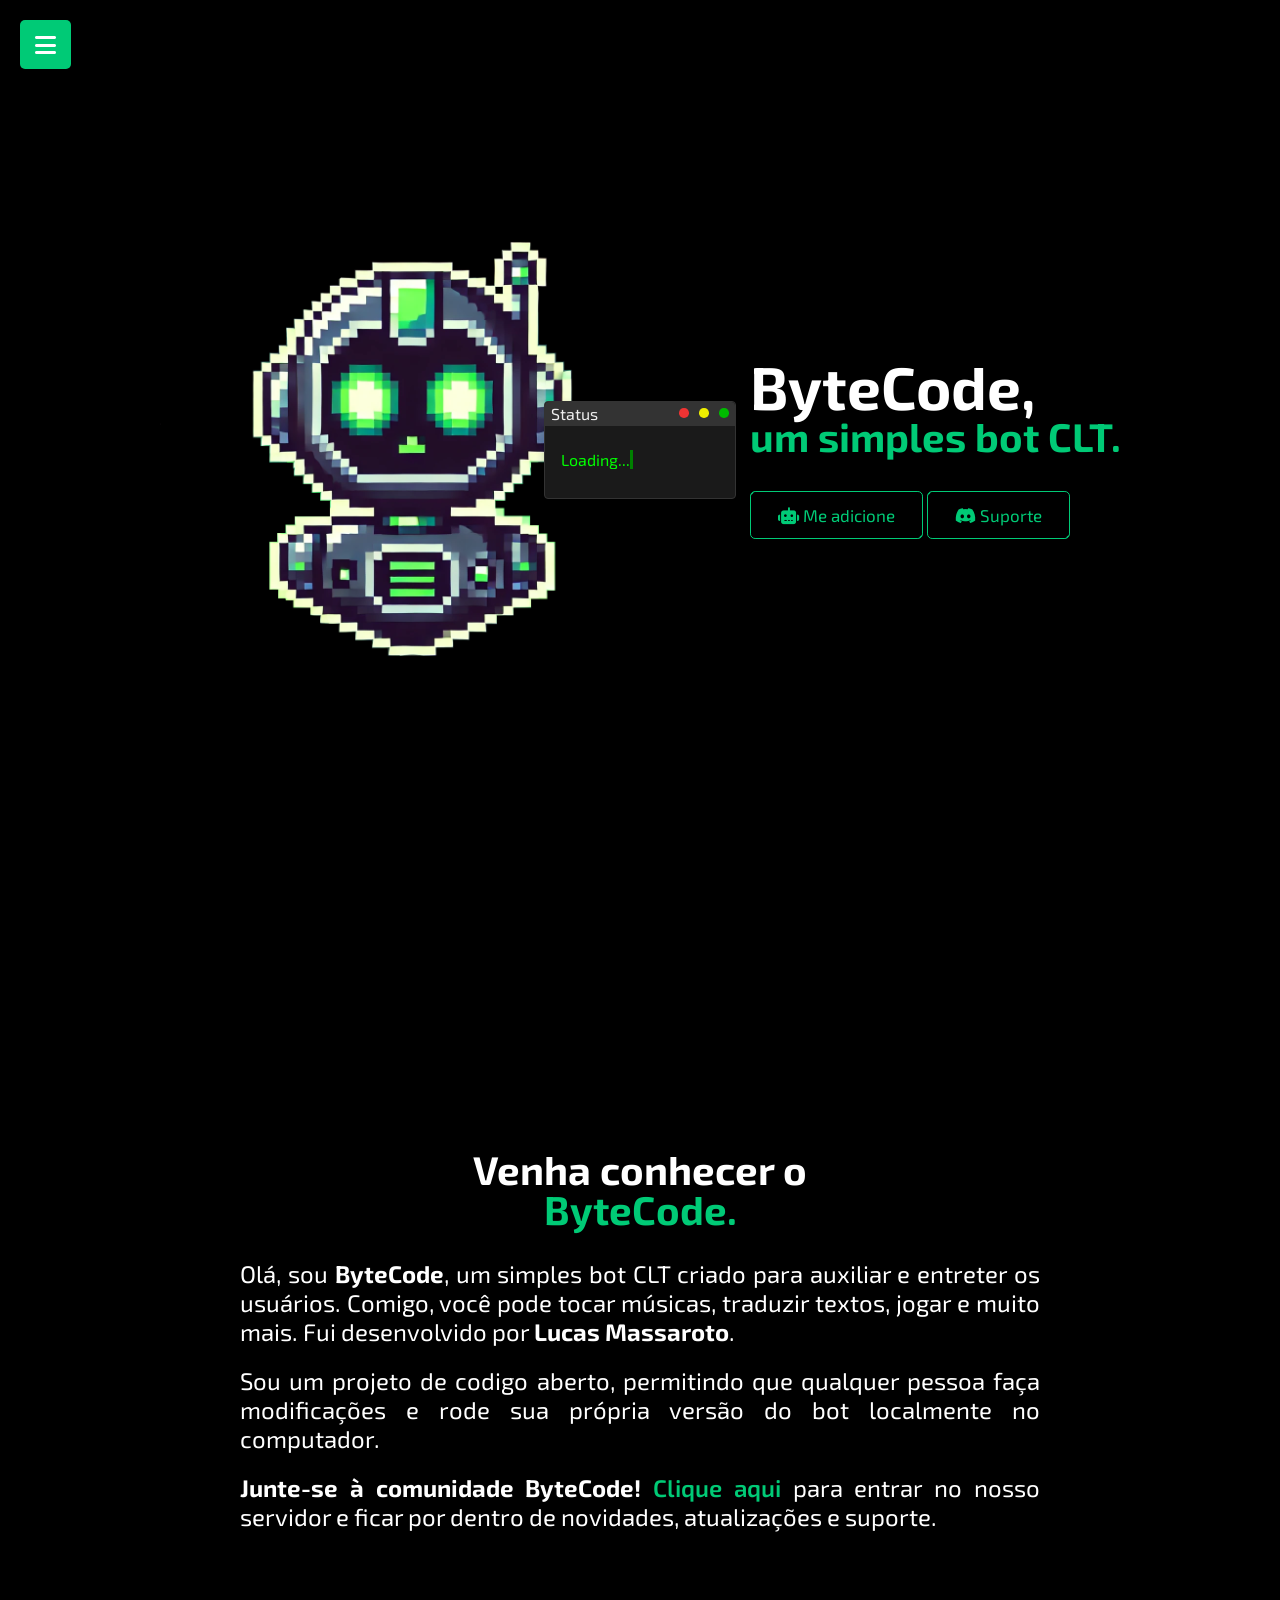
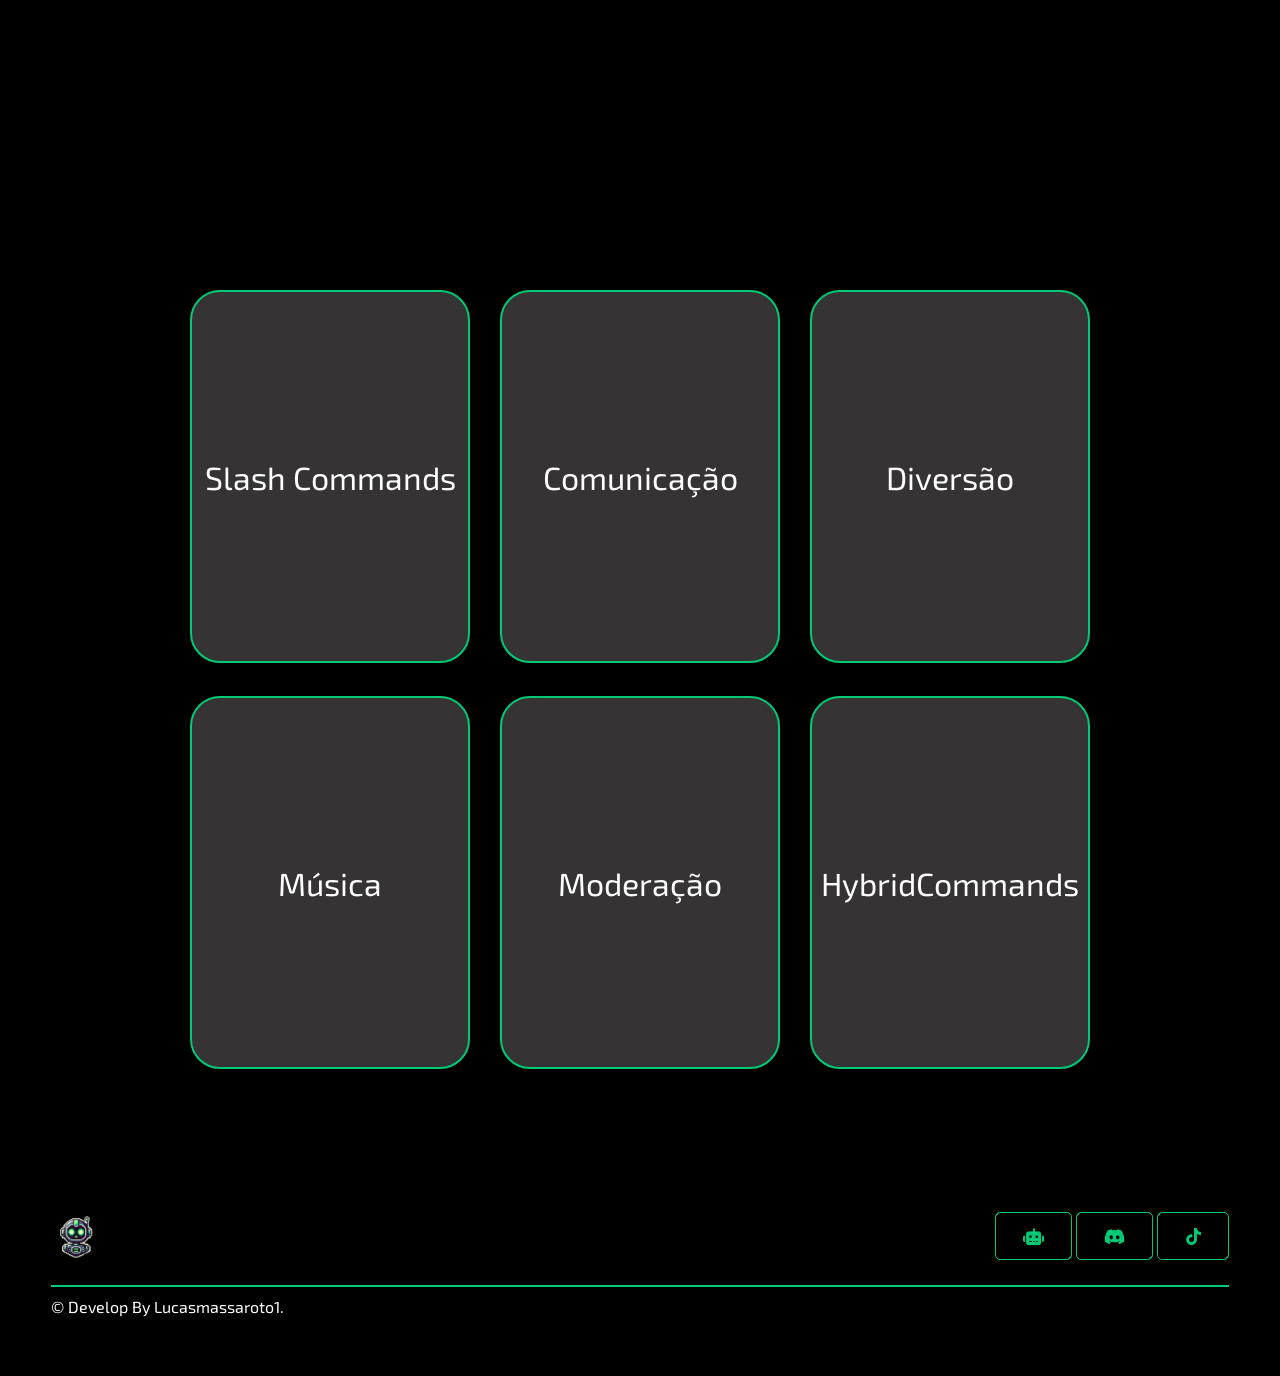
==== index.html @ 499eb9ac "fundo removido" ====
<!DOCTYPE html>
<html lang="pt-br">
<head>
    <meta charset="UTF-8">
    <meta name="viewport" content="width=device-width, initial-scale=1.0">
    <link rel="stylesheet" href="https://fonts.googleapis.com/css2?family=Exo+2:ital,wght@0,100..900;1,100..900&display=swap">
    <link rel="stylesheet" href="https://cdnjs.cloudflare.com/ajax/libs/font-awesome/6.7.2/css/all.min.css" integrity="sha512-Evv84Mr4kqVGRNSgIGL/F/aIDqQb7xQ2vcrdIwxfjThSH8CSR7PBEakCr51Ck+w+/U6swU2Im1vVX0SVk9ABhg==" crossorigin="anonymous" referrerpolicy="no-referrer"/>
    <link rel="stylesheet" href="src/style/style.css">
    <link rel="shortcut icon" href="src/image/Favicon/favicon.ico" type="image/x-icon">
    <title>ByteCode Discord Bot</title>
</head>
<body>
    <div class="terminal-loader" id="loader">
        <div class="terminal-header">
            <div class="terminal-title">Status</div>
            <div class="terminal-controls">
            <div class="control close"></div>
            <div class="control minimize"></div>
            <div class="control maximize"></div>
            </div>
        </div>
        <div class="text">Loading...</div>
    </div>
    <header>
        <button class="toggle">
            <i class="fa-solid fa-bars"></i>
        </button>
        <nav class="menu-lateral">
            <ul>
                <li><a href="#inicio"><i class="fa-solid fa-house"></i><span>Inicio</span></a></li>
                <li><a href="#sobre"><i class="fa-solid fa-circle-info"></i><span>Sobre</span></a></li>
                <li><a href="#comando"><i class="fa-solid fa-gears"></i><span>Comandos</span></a></li>
                <li><a href="https://discord.com/oauth2/authorize?client_id=1309200248987586560&scope=bot&permissions=1759218604441591&intents=65535" target="_blank" rel="noopener noreferrer"><i class="fa-solid fa-plus"></i><span>Invite</span></a></li>
                <li><a href="https://discord.gg/Bs9pMBnDX3" target="_blank" rel="noopener noreferrer"><i class="fa-brands fa-discord"></i><span>Suporte</span></a></li>
            </ul>
        </nav>
        <div class="background"></div>
    </header>
    <main class="conteudo">
        <section class="inicio fade" id="inicio">
            <div class="flex">
                <div class="img-inicio">
                    <img class="bytefoto" src="src/image/ByteCode.svg">
                </div>
                <div class="txt-inicio">
                    <h1>ByteCode, <span>um simples bot CLT.</span></h1>
                    <div class="btn-adiciona">
                        <a href="https://discord.com/oauth2/authorize?client_id=1309200248987586560&scope=bot&permissions=1759218604441591&intents=65535" target="_blank" rel="noopener noreferrer"><button type="button"><i class="fa-solid fa-robot"></i> Me adicione</button></a>
                        <a href="https://discord.gg/Bs9pMBnDX3" target="_blank" rel="noopener noreferrer"><button type="button"><i class="fa-brands fa-discord"></i> Suporte</button></a>
                    </div>
                </div>
            </div>
        </section>
        <section class="sobre fade" id="sobre">
            <div class="flex">
                <div class="txt-sobre">
                    <h2 class="titulo">Venha conhecer o <span>ByteCode.</span></h2>
                    <p>Olá, sou <strong>ByteCode</strong>, um simples bot CLT criado para auxiliar e entreter os usuários. Comigo, você pode tocar músicas, traduzir textos, jogar e muito mais. Fui desenvolvido por <strong>Lucas Massaroto</strong>.</p>
                    <p>Sou um projeto de codigo aberto, permitindo que qualquer pessoa faça modificações e rode sua própria versão do bot localmente no computador.</p>
                    <p><strong>Junte-se à comunidade ByteCode!</strong> <a href="https://discord.gg/Bs9pMBnDX3" target="_blank" rel="noopener noreferrer">Clique aqui</a> para entrar no nosso servidor e ficar por dentro de novidades, atualizações e suporte.</p>
                </div>
            </div>
        </section>
        <section class="comando fade" id="comando">
            <div class="card-container" onclick="virar(this)">
                <div class="card">
                    <div class="front">
                        <p>Slash Commands</p>
                    </div>
                    <div class="back">
                        <p><b>/ajuda</b></p>
                    </div>
                </div>
            </div>
            <div class="card-container" onclick="virar(this)">
                <div class="card">
                    <div class="front">
                        <p>Comunicação</p>
                    </div>
                    <div class="back">
                        <p><b>!translate</b></p>
                    </div>
                </div>
            </div>
            <div class="card-container" onclick="virar(this)">
                <div class="card">
                    <div class="front">
                        <p>Diversão</p>
                    </div>
                    <div class="back">
                        <p><b>!ppt</b></p>
                    </div>
                </div>
            </div>
            <div class="card-container" onclick="virar(this)">
                <div class="card">
                    <div class="front">
                        <p>Música</p>
                    </div>
                    <div class="back">
                        <p><b>!play</b></p>
                        <p><b>!pause</b></p>
                        <p><b>!skip</b></p>
                        <p><b>!volume</b></p>
                        <p><b>!leave</b></p>
                    </div>
                </div>
            </div>
            <div class="card-container" onclick="virar(this)">
                <div class="card">
                    <div class="front">
                        <p>Moderação</p>
                    </div>
                    <div class="back">
                        <p><b>!clear</b></p>
                        <p><b>!setwelcome</b></p>
                    </div>
                </div>
            </div>
            <div class="card-container" onclick="virar(this)">
                <div class="card">
                    <div class="front">
                        <p>HybridCommands</p>
                    </div>
                    <div class="back">
                        <p><b>/setprefix ou !setprefix</b></p>
                    </div>
                </div>
            </div>
        </section>
    </main>
    <footer>
        <div class="line-footer">
            <div class="flex">
            <div class="logo-footer">
                <img src="src/image/ByteCode.svg" style="width: 50px;" alt="ByteCodeLogo">
            </div>
            <div class="btn-adiciona">
                <a href="https://discord.com/oauth2/authorize?client_id=1309200248987586560&scope=bot&permissions=1759218604441591&intents=65535" target="_blank" rel="noopener noreferrer"><button type="button"><i class="fa-solid fa-robot"></i></button></a>
                <a href="https://discord.gg/Bs9pMBnDX3" target="_blank" rel="noopener noreferrer"><button type="button"><i class="fa-brands fa-discord"></i></button></a>
                <a href="https://www.tiktok.com/@lucasmassaroto1" target="_blank" rel="noopener noreferrer"><button><i class="fa-brands fa-tiktok"></i></button></a>
                <!-- <a href="https://www.instagram.com/lucasmassaroto17/" target="_blank" rel="noopener noreferrer"><button><i class="fa-brands fa-instagram"></i></button></a>
                <a href="https://github.com/Lucasmassaroto1" target="_blank" rel="noopener noreferrer"><button><i class="fa-brands fa-github"></i></button></a> -->
            </div>
            </div>
        </div>
        <div class="line-footer">
            <div class="line-footer borda">
            <p>&copy; Develop By <a href="https://github.com/Lucasmassaroto1" target="_blank" rel="noopener noreferrer">Lucasmassaroto1.</a></p>
        </div>
    </footer>
    <script src="src/script/script.js"></script>
</body>
</html>
---- src/style/style.css ----
/* GERAL */
:root{
  --color-primary: #00CA76;
  --color-secundary: #01916D;
  --color-txt: #FFFFFF;
  --color-menu: #353333;
  --color-hoverbtn: #000000;
}
*{
  margin: 0;
  padding: 0;
  box-sizing: border-box;
  font-family: "Exo 2", sans-serif;
}
body{
  background: var(--color-hoverbtn);
}
body::-webkit-scrollbar{
  width: 8px;
}
body::-webkit-scrollbar-track{
  background: rgba(161, 161, 161, 0.3);
  border-radius: 10px;
}
body::-webkit-scrollbar-thumb{
  background: var(--color-secundary);
  border-radius: 10px;
}
section{
  height: 100vh;
  display: flex;
  justify-content: center;
  align-items: center;
}
.flex{
  display: flex;
}
h2.titulo{
  color: var(--color-txt);
  font-size: 38px;
  text-align: center;
}
h2.titulo span{
  color: var(--color-primary);
}
/* HEADER */
.menu-lateral{
  position: fixed;
  left: -300px;
  top: 0;
  width: 300px;
  height: 100%;
  background-color: var(--color-menu);
  border-radius: 0px 20px 20px 0px;
  z-index: 3;
  transition: left 0.5s cubic-bezier(0.68, -0.55, 0.27, 1.55);
}
.menu-lateral ul{
  list-style: none;
  padding: 0;
  margin-top: 60px;
}
.menu-lateral ul li{
  padding: 15px 30px;
}
.menu-lateral ul li a{
  color:var(--color-txt);
  text-decoration: none;
  font-size: 18px;
  display: flex;
  align-items: center;
  gap: 10px;
  transition: transform 0.3s ease;
}
.menu-lateral ul li a span{
  text-decoration: none;
}
.menu-lateral ul li a i{
  font-size: 24px;
}
.toggle{
  background-color:var(--color-primary);
  color:var(--color-txt);
  position: fixed;
  left: 20px;
  top: 20px;
  z-index: 3;
  border-radius: 5px;
  font-size: 24px;
  border: none;
  padding: 10px 15px;
  cursor: pointer;
  transition: left 0.5s ease;
}
.conteudo{
  width: 100%;
  transition: margin-left 0.5s ease;
}
.background{
  position: fixed;
  top: 0;
  left: 0;
  width: 100%;
  height: 100%;
  background-color: rgba(0, 0, 0, 0.5);
  opacity: 0;
  visibility: hidden;
  z-index: 2;
  transition: opacity 0.5s ease, visibility 0.5s ease;
}
.menu-lateral ul li a:hover{
  transition: text-decoration 0.3s ease;
}
.menu-lateral ul li a:hover span{
  text-decoration: underline;
}
.menu-lateral ul li:hover{
  background: var(--color-secundary);
}
.menu-lateral ul li:hover a{
  transform: translateX(5px);
}
.menu-lateral ul li a i:hover{
  transform: translateX(5px) rotate(5deg);
}
.toggle:hover{
  background-color: var(--color-secundary);
}
.menu-lateral.ativo{
  left: 0;
}
.toggle.ativo{
  left: 320px;
}
.conteudo.ativo{
  margin-left: 0;
}
.background.ativo{
  opacity: 1;
  visibility: visible;
  backdrop-filter: blur(5px);
}
/* SECTION INICIO */
section.inicio .flex{
  align-items: center;
  justify-content: center;
  gap: 90px;
}
.inicio h1{
  color: var(--color-txt);
  font-size: 60px;
  line-height: 50px;
  margin-bottom: 30px;
}
.inicio .txt-inicio h1 span{
  color: var(--color-primary);
  font-size: 40px;
  display: block;
}
.inicio .img-inicio img{
  width: 500px;
  position: relative;
  animation: flutuar 2s ease-in-out infinite alternate;
}
@keyframes flutuar{
  0%{
    top: 0;
  }
  100%{
    top: 30px;
  }
}
.btn-adiciona button{
  color: var(--color-primary);
  padding: 0.8rem 1.7rem;
  background-color: transparent;
  border-radius: .3em;
  position: relative;
  overflow: hidden;
  cursor: pointer;
  transition: .5s;
  font-weight: 400;
  font-size: 17px;
  border: 1px solid;
  z-index: 1;
}
.btn-adiciona button::before, .btn-adiciona button::after{
  content: '';
  display: block;
  width: 50px;
  height: 50px;
  transform: translate(-50%, -50%);
  position: absolute;
  border-radius: 50%;
  z-index: -1;
  background-color: var(--color-primary);
  transition: 1s ease;
}
.btn-adiciona button::before{
  top: -1rem;
  left: -1rem;
}
.btn-adiciona button::after{
  left: calc(100% + 1rem);
  top: calc(100% + 1rem);
}
.btn-adiciona button:hover::before, .btn-adiciona button:hover::after{
  width: 410px;
  height: 410px;
}
.btn-adiciona button:hover{
  color: var(--color-hoverbtn);
}
.btn-adiciona button:active{
  filter: brightness(.8);
}
/* SECTION SOBRE */
section.sobre{
  padding: 80px 4%;
}
section.sobre .flex{
  justify-content: center;
  gap: 60px;
}
.sobre .txt-sobre{
  color: var(--color-txt);
  max-width: 800px;
}
.sobre .txt-sobre h2{
  font-size: 40px;
  line-height: 40px;
  margin-bottom: 30px;
}
.sobre .txt-sobre h2 span{
  color: var(--color-primary);
  display: block;
}
.sobre .txt-sobre p{
  font-size: 24px;
  margin: 20px 0;
  text-align: justify;
}
.sobre .txt-sobre p a{
  color: var(--color-primary);
  font-weight: 600;
  text-decoration: none;
}
.sobre .txt-sobre p a:hover{
  text-decoration: underline;
}

/* SECTION COMANDOS */
section.comando{
  padding: 80px 4%;
}
.comando{
  display: grid;
  grid-template-columns: repeat(3, auto);
  gap: 10px;
  place-items: center;
  height: auto;
}
.card-contianer{
  perspective: 1000px;
}
.card{
  background-color: var(--color-menu);
  border-radius: 30px;
  border: 2px solid var(--color-primary);
  width: 280px;
  height: 373px;
  position: relative;
  transform-style: preserve-3d;
  transition: transform 0.5s;
  cursor: pointer;
  display: inline-block;
  margin: 10px;
}
.card:hover{
  transition: 0.5s;
  box-shadow: 0px 0px 35px var(--color-primary);
}
.card.virado{
  transform: rotateY(180deg);
}
.front, .back{
  width: 100%;
  height: 100%;
  position: absolute;
  backface-visibility: hidden;
  display: flex;
  flex-direction: column;
  justify-content: center;
  align-items: center;
  font-size: 32px;
  gap: 10px;
  color: var(--color-txt);
}
.back{
  transform: rotateY(180deg);
}
.back p{
  text-align: center;
}
/* FOOTER */
footer{
  padding: 40px 4%;
}
footer .flex{
  justify-content: space-between;
}
footer .line-footer{
  padding: 10px 0;
}
.borda{
  border-top: 2px solid var(--color-primary);
}
footer .line-footer p{
  color: var(--color-txt);
}
footer .line-footer p a{
  color: var(--color-txt);
  text-decoration: none;
}
/* RESPONSIVEL */
@media screen and (max-width: 768px){
  .flex{
    flex-direction: column;
  }
  .conteudo{
    margin-left: 0 !important;
  }
  .menu-lateral{
    width: 220px;
  }
  .toggle.ativo{
    left: 240px;
  }
  section.inicio{
    padding: 80px 4%;
  }
  section.inicio .flex{
    gap: 40px;
  }
  .txt-inicio h1{
    font-size: 40px;
  }
  section.inicio .img-inicio img{
    width: 100%;
  }
  section.sobre{
    padding: 80px 4%;
  }
  .sobre .txt-sobre p{
    font-size: 22px;
    margin: 20px 0;
    text-align: justify;
  }
  section.comando{
    grid-template-columns: 1fr;
  }
}
@media screen and (max-width: 991px){
  .flex{
    flex-direction: column;
  }
  .conteudo{
    margin-left: 0 !important;
  }
  section.inicio .flex{
    gap: 40px;
  }
  .txt-inicio h1{
    font-size: 40px;
  }
  .img-inicio img{
    width: 100%;
  }
  section.sobre{
    padding: 80px 4%;
  }
  .comando{
    grid-template-columns: repeat(2, auto);
  }
}
/* ANIMAÇÕES */
.fade{
  opacity: 0;
  transition: opacity 1s ease-in-out;
}
.fade.visible{
  opacity: 1;
}
.terminal-loader{
  border: 0.1em solid #333;
  background-color: #1a1a1a;
  user-select: none;
  color: #0f0;
  font-family: "Courier New", Courier, monospace;
  font-size: 1em;
  padding: 1.5em 1em;
  width: 12em;
  box-shadow: 0 4px 8px rgba(0, 0, 0, 0.2);
  border-radius: 4px;
  position: fixed;
  top: 50%;
  left: 50%;
  transform: translate(-50%, -50%);
  overflow: hidden;
  box-sizing: border-box;
  z-index: 7;
  display: block;
}
.terminal-header{
  position: absolute;
  top: 0;
  left: 0;
  right: 0;
  height: 1.5em;
  background-color: #333;
  border-top-left-radius: 4px;
  border-top-right-radius: 4px;
  padding: 0 0.4em;
  box-sizing: border-box;
}
.terminal-controls{
  float: right;
}
.control{
  display: inline-block;
  width: 0.6em;
  height: 0.6em;
  margin-left: 0.4em;
  border-radius: 50%;
  background-color: #777;
}
.control.close{
  background-color: #e33;
}
.control.minimize{
  background-color: #ee0;
}
.control.maximize{
  background-color: #0b0;
}
.terminal-title{
  float: left;
  line-height: 1.5em;
  color: #eee;
}
.text{
  display: inline-block;
  white-space: nowrap;
  overflow: hidden;
  border-right: 0.2em solid green;
  animation:
  typeAndDelete 4s steps(15) infinite,
  blinkCursor 0.5s step-end infinite alternate;
  margin-top: 1.5em;
}
@keyframes blinkCursor{
  50%{
    border-right-color: transparent;
  }
}
@keyframes typeAndDelete{
  0%,
  10%{
    width: 0;
  }
  45%,
  55%{
    width: 4.5em;
  }
  90%,
  100%{
    width: 0;
  }
}
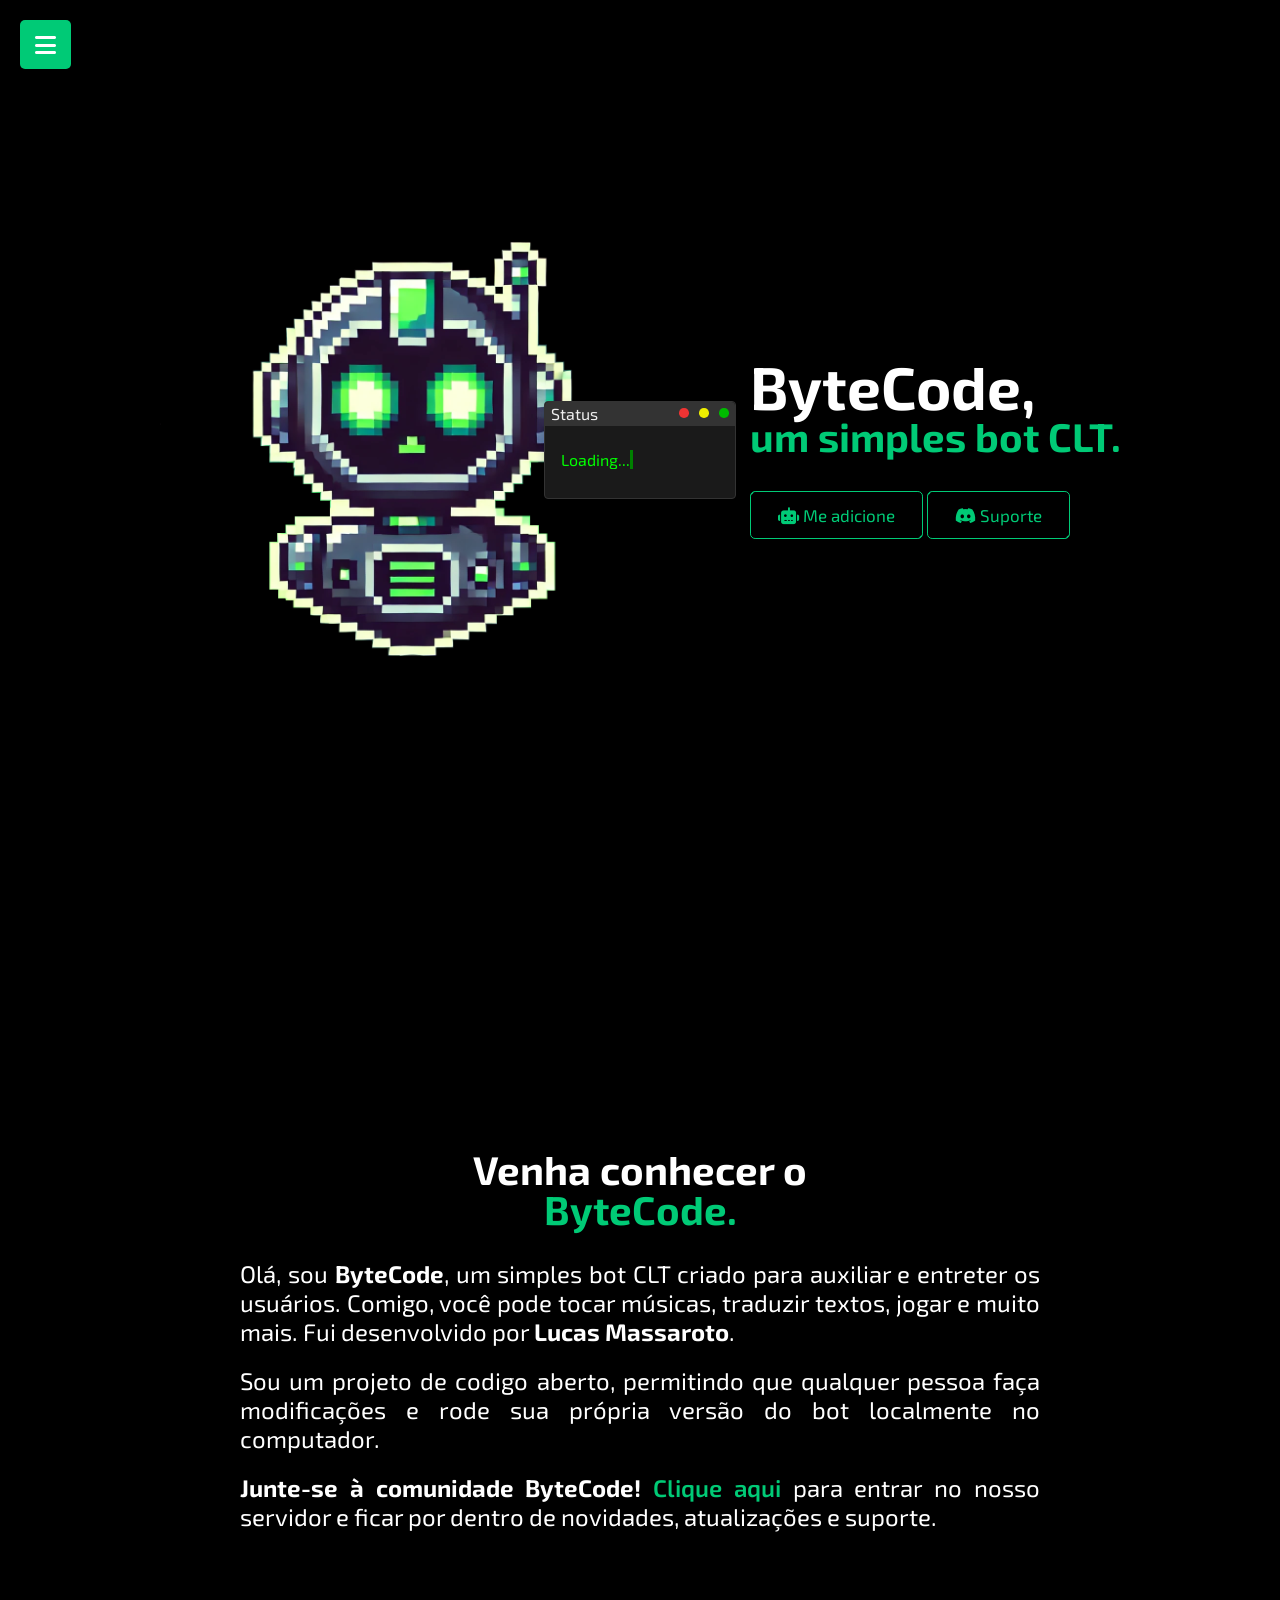
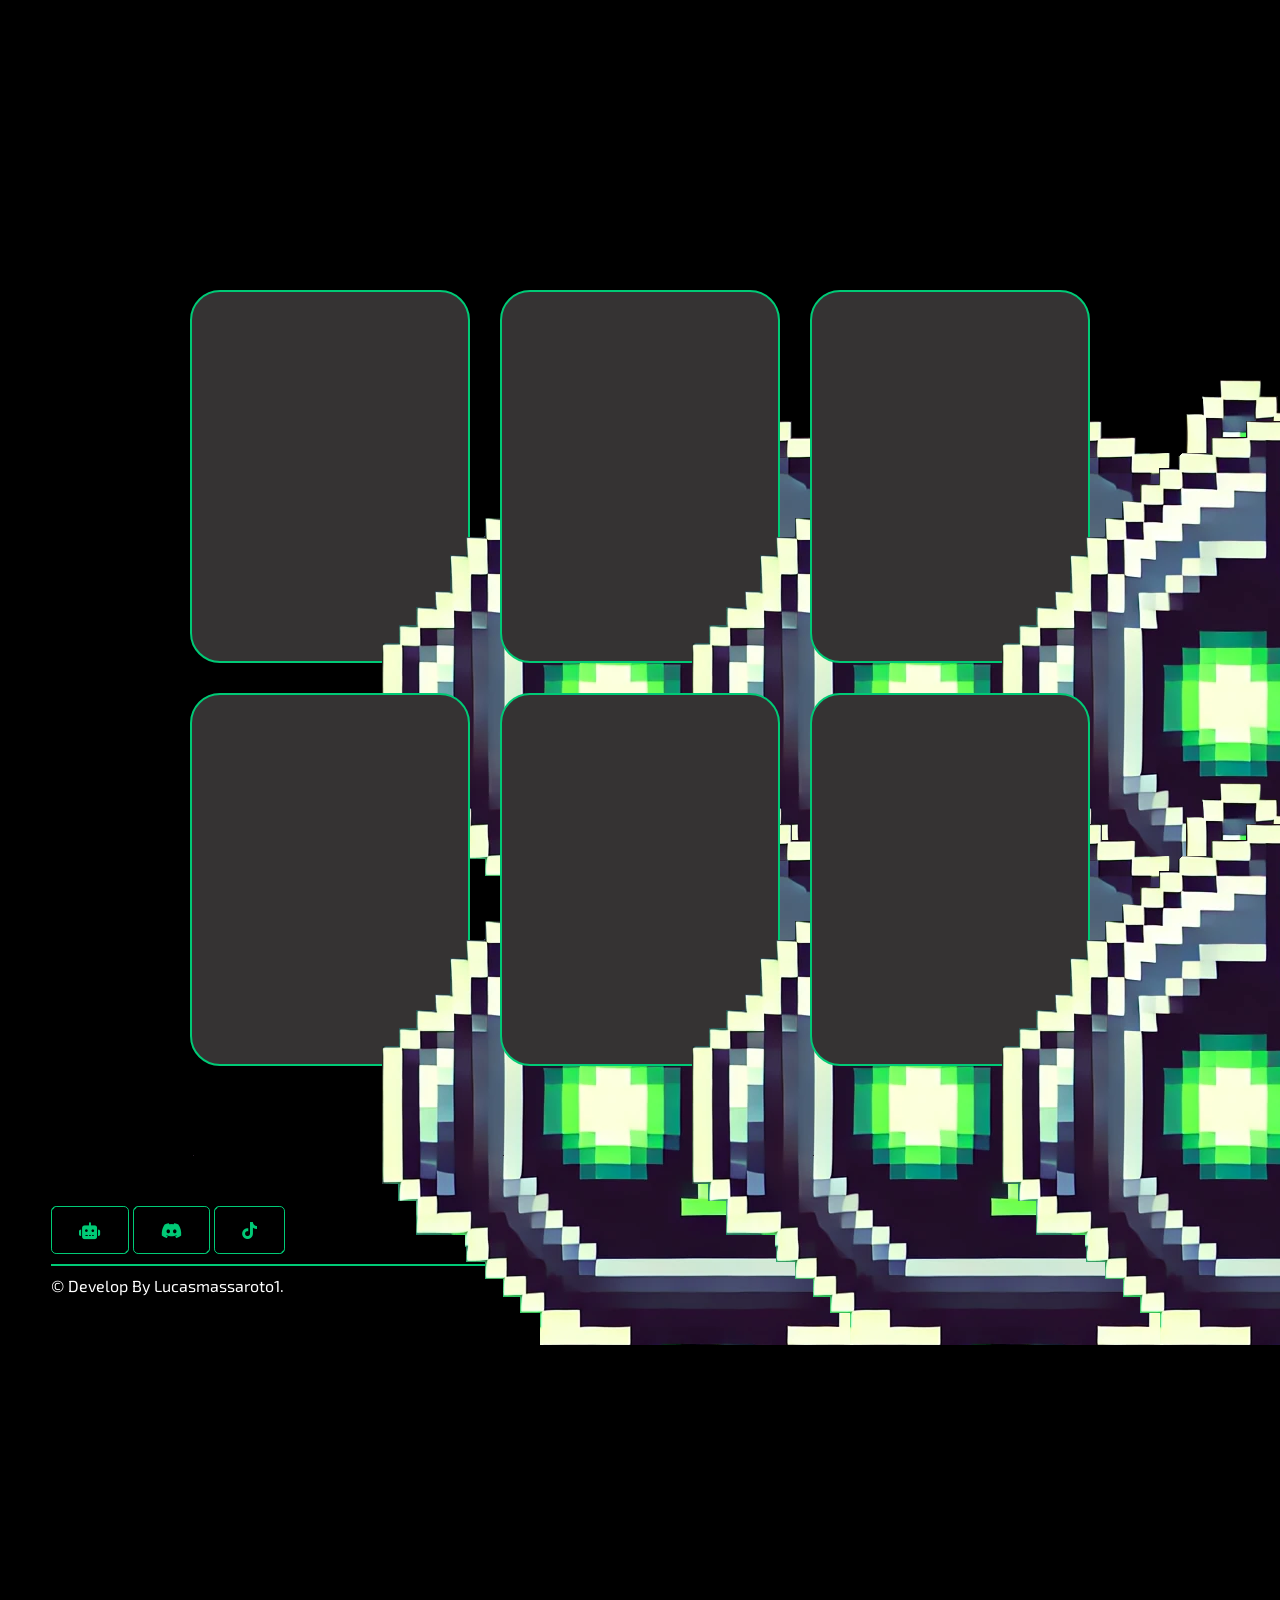
==== commit d04937eb: "mudando tudo" ====
--- a/index.html
+++ b/index.html
@@ -3,6 +3,8 @@
 <head>
     <meta charset="UTF-8">
     <meta name="viewport" content="width=device-width, initial-scale=1.0">
+    <meta name="description" content="ByteCode, Um simples Bot CLT, criado para ajudar e entreter os usuários">
+    <meta name="author" content="Lucas Massaroto">
     <link rel="stylesheet" href="https://fonts.googleapis.com/css2?family=Exo+2:ital,wght@0,100..900;1,100..900&display=swap">
     <link rel="stylesheet" href="https://cdnjs.cloudflare.com/ajax/libs/font-awesome/6.7.2/css/all.min.css" integrity="sha512-Evv84Mr4kqVGRNSgIGL/F/aIDqQb7xQ2vcrdIwxfjThSH8CSR7PBEakCr51Ck+w+/U6swU2Im1vVX0SVk9ABhg==" crossorigin="anonymous" referrerpolicy="no-referrer"/>
     <link rel="stylesheet" href="src/style/style.css">
@@ -21,7 +23,7 @@
         </div>
         <div class="text">Loading...</div>
     </div>
-    <header>
+    <header class="fade">
         <button class="toggle">
             <i class="fa-solid fa-bars"></i>
         </button>
@@ -40,13 +42,13 @@
         <section class="inicio fade" id="inicio">
             <div class="flex">
                 <div class="img-inicio">
-                    <img class="bytefoto" src="src/image/ByteCode.svg">
+                <img class="bytefoto" src="src/image/ByteCode.svg" alt="ByteCodeLogo">
                 </div>
                 <div class="txt-inicio">
                     <h1>ByteCode, <span>um simples bot CLT.</span></h1>
                     <div class="btn-adiciona">
-                        <a href="https://discord.com/oauth2/authorize?client_id=1309200248987586560&scope=bot&permissions=1759218604441591&intents=65535" target="_blank" rel="noopener noreferrer"><button type="button"><i class="fa-solid fa-robot"></i> Me adicione</button></a>
-                        <a href="https://discord.gg/Bs9pMBnDX3" target="_blank" rel="noopener noreferrer"><button type="button"><i class="fa-brands fa-discord"></i> Suporte</button></a>
+                        <button onclick="window.open('https://discord.com/oauth2/authorize?client_id=1309200248987586560&scope=bot&permissions=1759218604441591&intents=65535', '_blank')" type="button"><i class="fa-solid fa-robot"></i> Me adicione</button>
+                        <button onclick="window.open('https://discord.gg/Bs9pMBnDX3', '_blank')" type="button"><i class="fa-brands fa-discord"></i> Suporte</button>
                     </div>
                 </div>
             </div>
@@ -62,93 +64,84 @@
             </div>
         </section>
         <section class="comando fade" id="comando">
-            <div class="card-container" onclick="virar(this)">
-                <div class="card">
-                    <div class="front">
-                        <p>Slash Commands</p>
-                    </div>
-                    <div class="back">
-                        <p><b>/ajuda</b></p>
-                    </div>
+            <article class="card">
+                <div class="card-image">
+                    <img src="src/image/ByteCode.svg" alt="ByteCodeLogo" />
                 </div>
-            </div>
-            <div class="card-container" onclick="virar(this)">
-                <div class="card">
-                    <div class="front">
-                        <p>Comunicação</p>
-                    </div>
-                    <div class="back">
-                        <p><b>!translate</b></p>
-                    </div>
+                <div class="category">Slash Commands</div>
+                <div class="heading">
+                    <p>/ajuda</p>
+                    <p>/falar</p>
+                    <p>/sobre</p>
+                    <p>/prefix</p>
                 </div>
-            </div>
-            <div class="card-container" onclick="virar(this)">
-                <div class="card">
-                    <div class="front">
-                        <p>Diversão</p>
-                    </div>
-                    <div class="back">
-                        <p><b>!ppt</b></p>
-                    </div>
+                <div class="author">By <span class="name">Lucas Massaroto.</span></div>
+            </article>
+            <article class="card">
+                <div class="card-image">
+                    <img src="src/image/ByteCode.svg" alt="ByteCodeLogo" />
                 </div>
-            </div>
-            <div class="card-container" onclick="virar(this)">
-                <div class="card">
-                    <div class="front">
-                        <p>Música</p>
-                    </div>
-                    <div class="back">
-                        <p><b>!play</b></p>
-                        <p><b>!pause</b></p>
-                        <p><b>!skip</b></p>
-                        <p><b>!volume</b></p>
-                        <p><b>!leave</b></p>
-                    </div>
+                <div class="category">Comunicação</div>
+                <div class="heading"><p>!translate</p></div>
+                <div class="author">By <span class="name">Lucas Massaroto.</span></div>
+            </article>
+            <article class="card">
+                <div class="card-image">
+                    <img src="src/image/ByteCode.svg" alt="ByteCodeLogo" />
                 </div>
-            </div>
-            <div class="card-container" onclick="virar(this)">
-                <div class="card">
-                    <div class="front">
-                        <p>Moderação</p>
-                    </div>
-                    <div class="back">
-                        <p><b>!clear</b></p>
-                        <p><b>!setwelcome</b></p>
-                    </div>
+                <div class="category">Diversão</div>
+                <div class="heading"><p>!ppt</p></div>
+                <div class="author">By <span class="name">Lucas Massaroto.</span></div>
+            </article> 
+            <article class="card">
+                <div class="card-image">
+                    <img src="src/image/ByteCode.svg" alt="ByteCodeLogo" />
                 </div>
-            </div>
-            <div class="card-container" onclick="virar(this)">
-                <div class="card">
-                    <div class="front">
-                        <p>HybridCommands</p>
-                    </div>
-                    <div class="back">
-                        <p><b>/setprefix ou !setprefix</b></p>
-                    </div>
+                <div class="category">Música</div>
+                <div class="heading">
+                    <p>!play</p>
+                    <p>!pause</p>
+                    <p>!skip</p>
+                    <p>!volume</p>
+                    <p>!leave</p>
                 </div>
-            </div>
+                <div class="author">By <span class="name">Lucas Massaroto.</span></div>
+            </article>
+            <article class="card">
+                <div class="card-image">
+                    <img src="src/image/ByteCode.svg" alt="ByteCodeLogo" />
+                </div>
+                <div class="category">Moderação</div>
+                <div class="heading">
+                    <p>!clear</p>
+                    <p>!setwelcome</p>
+                </div>
+                <div class="author">By <span class="name">Lucas Massaroto.</span></div>
+            </article>
+            <article class="card">
+                <div class="card-image">
+                    <img src="src/image/ByteCode.svg" alt="ByteCodeLogo" />
+                </div>
+                <div class="category">HybridCommands</div>
+                <div class="heading">
+                    <p>/setprefix ou !setprefix</p>
+                </div>
+                <div class="author">By <span class="name">Lucas Massaroto.</span></div>
+            </article>
         </section>
     </main>
     <footer>
         <div class="line-footer">
-            <div class="flex">
-            <div class="logo-footer">
-                <img src="src/image/ByteCode.svg" style="width: 50px;" alt="ByteCodeLogo">
-            </div>
             <div class="btn-adiciona">
-                <a href="https://discord.com/oauth2/authorize?client_id=1309200248987586560&scope=bot&permissions=1759218604441591&intents=65535" target="_blank" rel="noopener noreferrer"><button type="button"><i class="fa-solid fa-robot"></i></button></a>
-                <a href="https://discord.gg/Bs9pMBnDX3" target="_blank" rel="noopener noreferrer"><button type="button"><i class="fa-brands fa-discord"></i></button></a>
-                <a href="https://www.tiktok.com/@lucasmassaroto1" target="_blank" rel="noopener noreferrer"><button><i class="fa-brands fa-tiktok"></i></button></a>
-                <!-- <a href="https://www.instagram.com/lucasmassaroto17/" target="_blank" rel="noopener noreferrer"><button><i class="fa-brands fa-instagram"></i></button></a>
-                <a href="https://github.com/Lucasmassaroto1" target="_blank" rel="noopener noreferrer"><button><i class="fa-brands fa-github"></i></button></a> -->
-            </div>
+                <button onclick="window.open('https://discord.com/oauth2/authorize?client_id=1309200248987586560&scope=bot&permissions=1759218604441591&intents=65535', '_blank')" type="button"><i class="fa-solid fa-robot"></i></button>
+                <button onclick="window.open('https://discord.gg/Bs9pMBnDX3', '_blank')" type="button"><i class="fa-brands fa-discord"></i></button>
+                <button onclick="window.open('https://www.tiktok.com/@lucasmassaroto1', '_blank')" type="button"><i class="fa-brands fa-tiktok"></i></button>
             </div>
         </div>
-        <div class="line-footer">
-            <div class="line-footer borda">
+        <div class="line-footer borda">
             <p>&copy; Develop By <a href="https://github.com/Lucasmassaroto1" target="_blank" rel="noopener noreferrer">Lucasmassaroto1.</a></p>
         </div>
     </footer>
     <script src="src/script/script.js"></script>
 </body>
-</html>+</html>
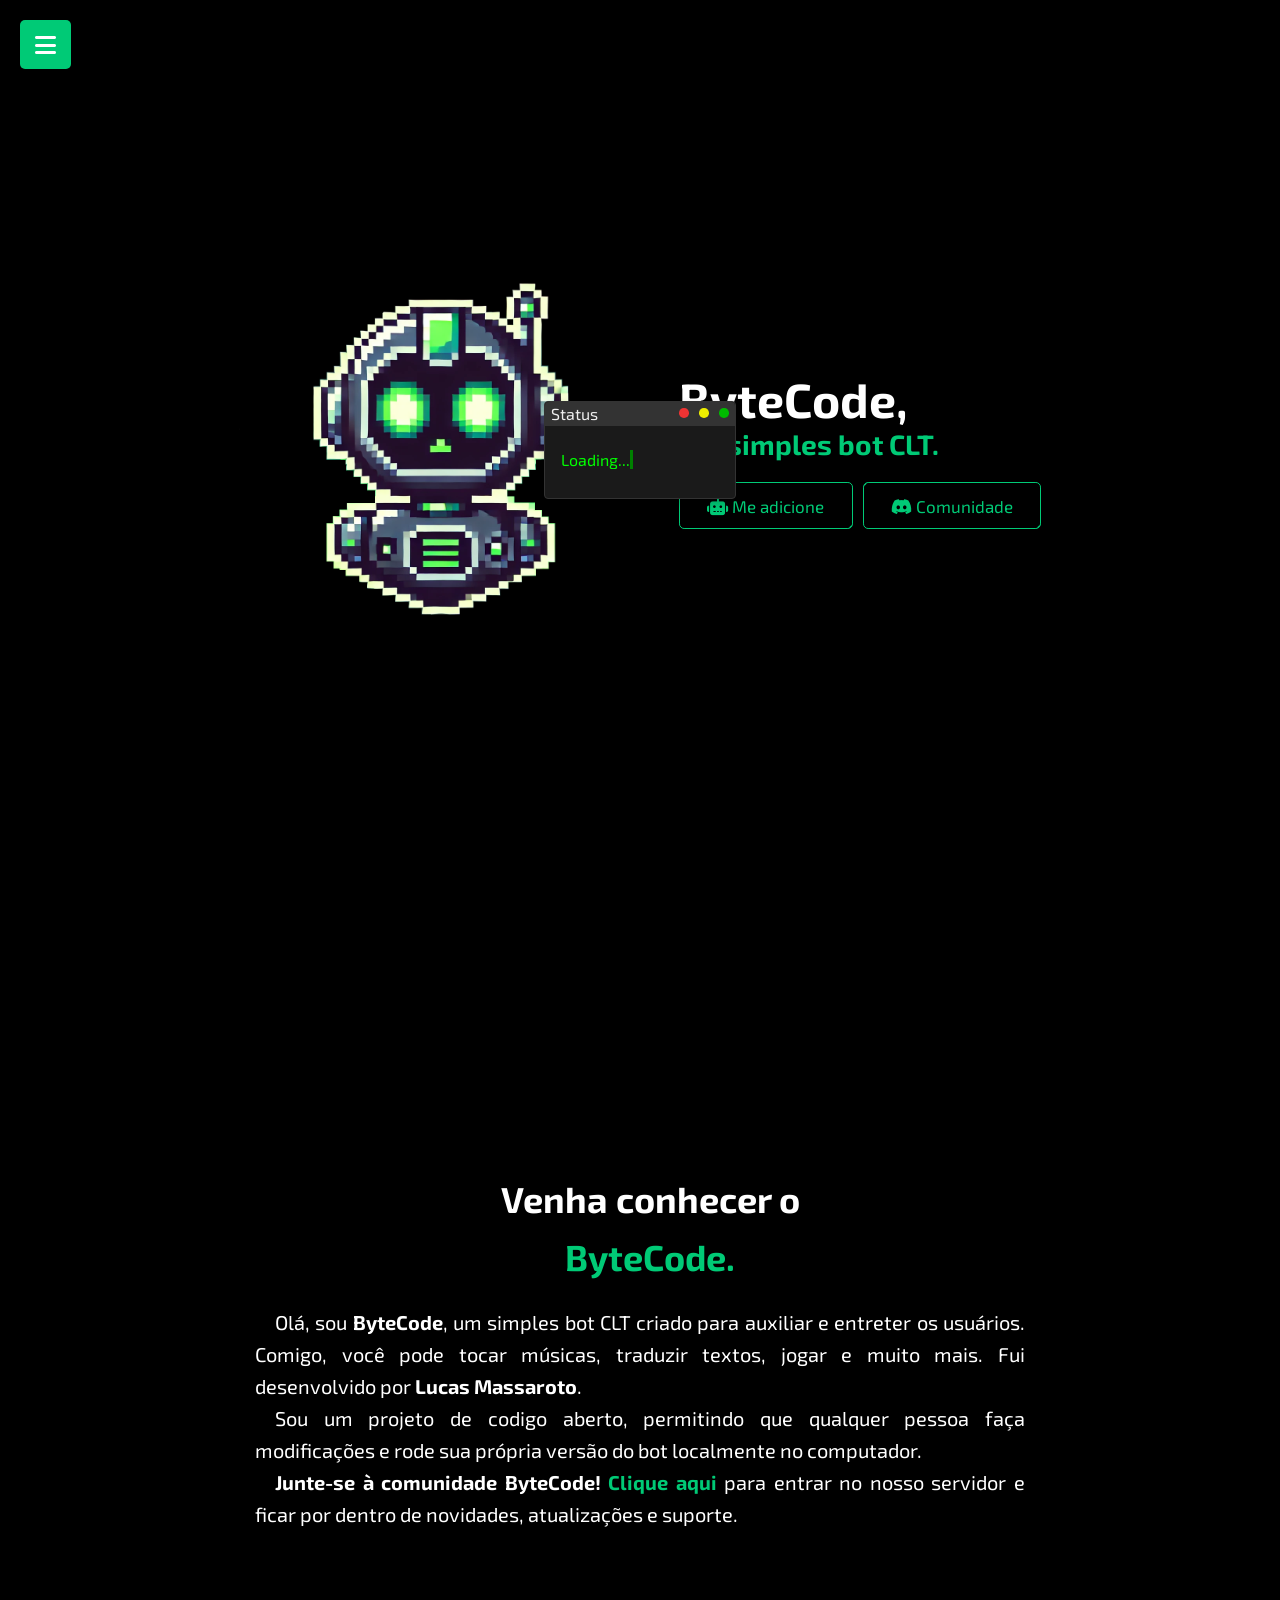
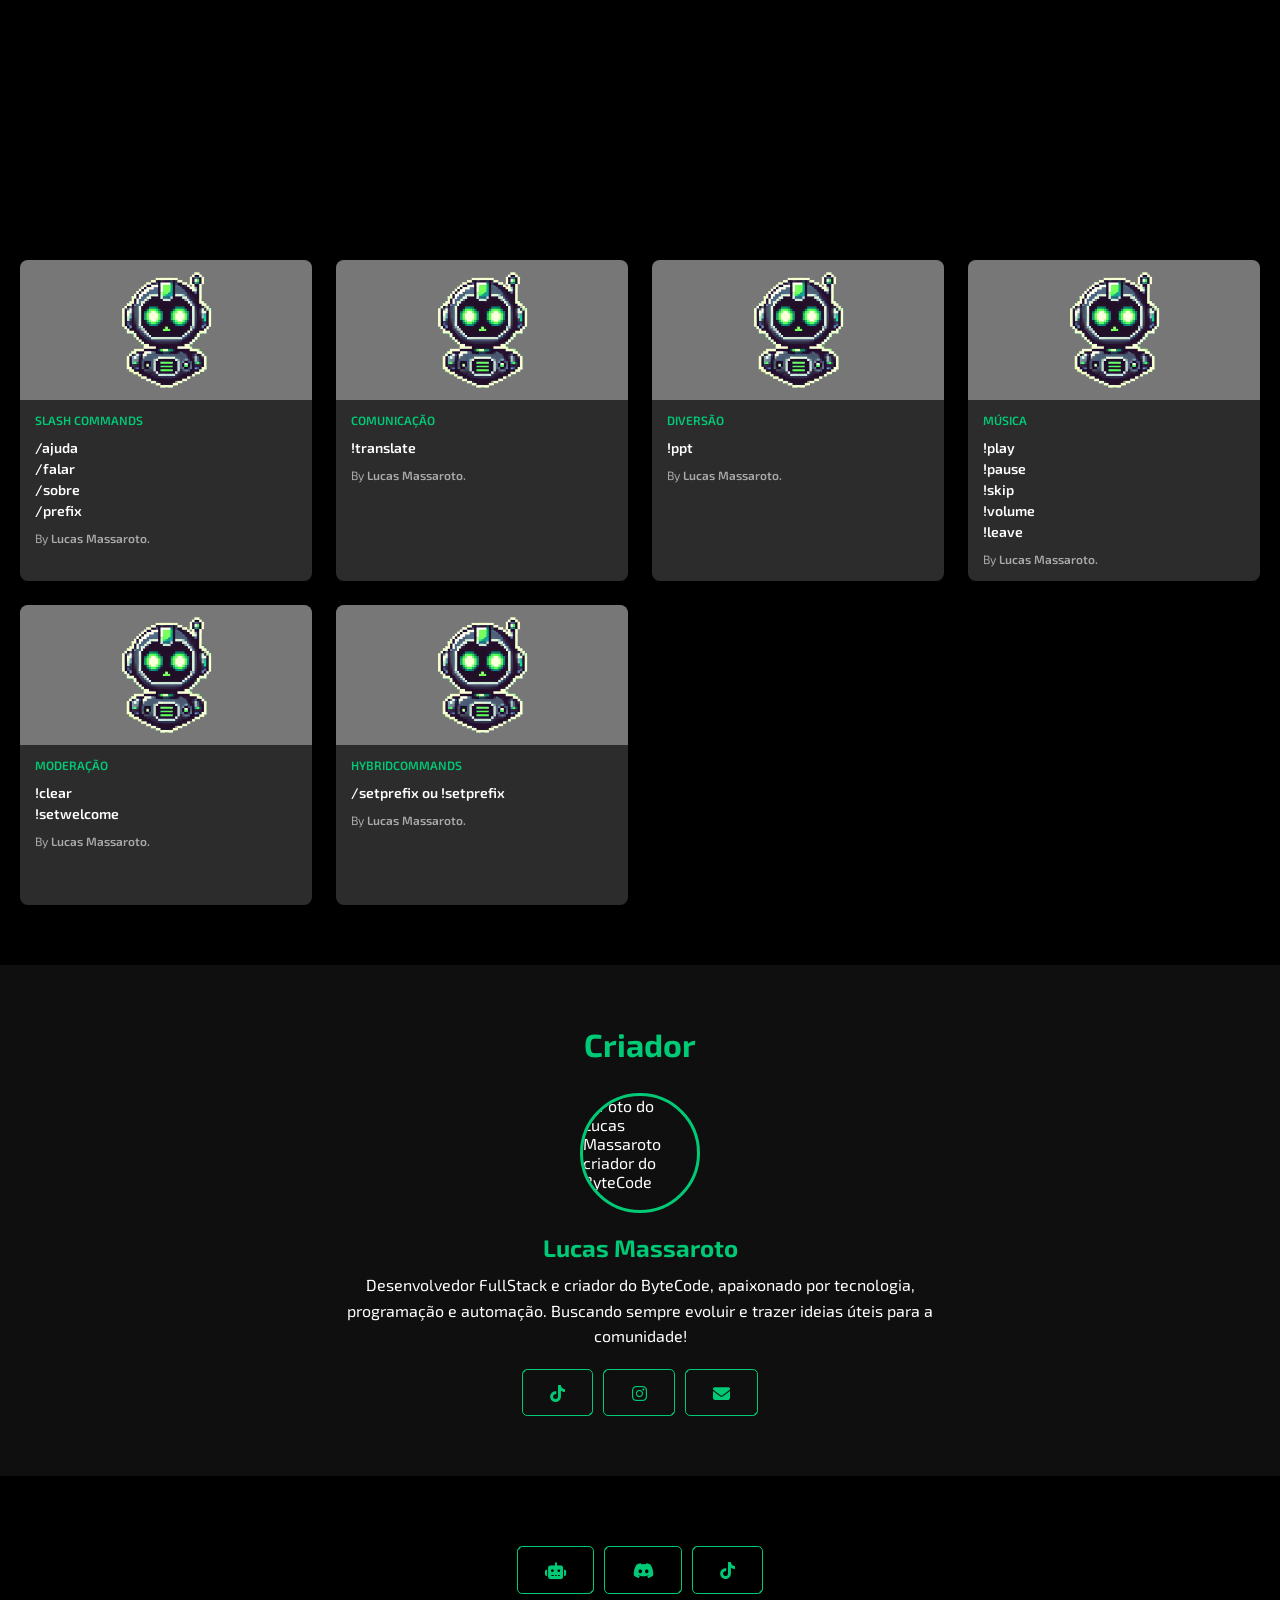
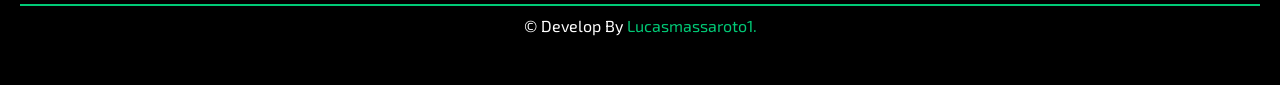
==== commit 05c2637f: "adicionado seção criador" ====
--- a/index.html
+++ b/index.html
@@ -33,7 +33,7 @@
                 <li><a href="#sobre"><i class="fa-solid fa-circle-info"></i><span>Sobre</span></a></li>
                 <li><a href="#comando"><i class="fa-solid fa-gears"></i><span>Comandos</span></a></li>
                 <li><a href="https://discord.com/oauth2/authorize?client_id=1309200248987586560&scope=bot&permissions=1759218604441591&intents=65535" target="_blank" rel="noopener noreferrer"><i class="fa-solid fa-plus"></i><span>Invite</span></a></li>
-                <li><a href="https://discord.gg/Bs9pMBnDX3" target="_blank" rel="noopener noreferrer"><i class="fa-brands fa-discord"></i><span>Suporte</span></a></li>
+                <li><a href="https://discord.gg/Bs9pMBnDX3" target="_blank" rel="noopener noreferrer"><i class="fa-brands fa-discord"></i><span>Comunidade</span></a></li>
             </ul>
         </nav>
         <div class="background"></div>
@@ -46,9 +46,9 @@
                 </div>
                 <div class="txt-inicio">
                     <h1>ByteCode, <span>um simples bot CLT.</span></h1>
-                    <div class="btn-adiciona">
+                    <div class="btn-global">
                         <button onclick="window.open('https://discord.com/oauth2/authorize?client_id=1309200248987586560&scope=bot&permissions=1759218604441591&intents=65535', '_blank')" type="button"><i class="fa-solid fa-robot"></i> Me adicione</button>
-                        <button onclick="window.open('https://discord.gg/Bs9pMBnDX3', '_blank')" type="button"><i class="fa-brands fa-discord"></i> Suporte</button>
+                        <button onclick="window.open('https://discord.gg/Bs9pMBnDX3', '_blank')" type="button"><i class="fa-brands fa-discord"></i> Comunidade</button>
                     </div>
                 </div>
             </div>
@@ -129,10 +129,27 @@
                 <div class="author">By <span class="name">Lucas Massaroto.</span></div>
             </article>
         </section>
+        <section class="fade" id="criador">
+            <div class="criador-container">
+                <h2 class="titulo">Criador</h2>
+                <div class="perfil">
+                    <img src="https://avatars.githubusercontent.com/u/102060111?v=4" alt="Foto do Lucas Massaroto criador do ByteCode" class="foto-perfil"> 
+                <div class="texto">
+                    <h3>Lucas Massaroto</h3>
+                    <p>Desenvolvedor FullStack e criador do ByteCode, apaixonado por tecnologia, programação e automação. Buscando sempre evoluir e trazer ideias úteis para a comunidade!</p>
+                <div class="btn-global redes">
+                    <button onclick="window.open('https://www.tiktok.com/@lucasmassaroto1', '_blank')" type="button"><i class="fa-brands fa-tiktok"></i></button>
+                    <button onclick="window.open('https://www.instagram.com/lucasmassaroto17', '_blank')" type="button"><i class="fa-brands fa-instagram"></i></button>
+                    <button onclick="window.open('mailto:lucasmassaroto17@gmail.com')" type="button"><i class="fa-solid fa-envelope"></i></button>
+                </div>
+                </div>
+                </div>
+            </div>
+        </section>
     </main>
     <footer>
         <div class="line-footer">
-            <div class="btn-adiciona">
+            <div class="btn-global">
                 <button onclick="window.open('https://discord.com/oauth2/authorize?client_id=1309200248987586560&scope=bot&permissions=1759218604441591&intents=65535', '_blank')" type="button"><i class="fa-solid fa-robot"></i></button>
                 <button onclick="window.open('https://discord.gg/Bs9pMBnDX3', '_blank')" type="button"><i class="fa-brands fa-discord"></i></button>
                 <button onclick="window.open('https://www.tiktok.com/@lucasmassaroto1', '_blank')" type="button"><i class="fa-brands fa-tiktok"></i></button>
--- a/src/style/style.css
+++ b/src/style/style.css
@@ -1,56 +1,124 @@
-/* GERAL */
+/* ========== CORES DO SITE ========== */
 :root{
   --color-primary: #00CA76;
-  --color-secundary: #01916D;
+  --color-secondary: #01916D;
   --color-txt: #FFFFFF;
-  --color-menu: #353333;
-  --color-hoverbtn: #000000;
-}
+  --color-bg: #000000;
+  --color-card-bg: #2c2c2c;
+  --color-scrollbar: rgba(161, 161, 161, 0.3);
+}
+
+/* ========== RESET & BASE ========== */
 *{
   margin: 0;
   padding: 0;
   box-sizing: border-box;
   font-family: "Exo 2", sans-serif;
+  user-select: none;
 }
 body{
-  background: var(--color-hoverbtn);
+  background: var(--color-bg);
+  color: var(--color-txt);
 }
 body::-webkit-scrollbar{
   width: 8px;
 }
 body::-webkit-scrollbar-track{
-  background: rgba(161, 161, 161, 0.3);
+  background: var(--color-scrollbar);
   border-radius: 10px;
 }
 body::-webkit-scrollbar-thumb{
-  background: var(--color-secundary);
+  background: var(--color-secondary);
   border-radius: 10px;
 }
+/* main{
+  padding: 60px 20px;
+} */
+h1, h2{
+  font-weight: 700;
+}
+h2.titulo{
+  font-size: 36px;
+  text-align: center;
+  margin-bottom: 20px;
+}
+h2.titulo span{
+  color: var(--color-primary);
+}
+.flex{
+  display: flex;
+  align-items: center;
+  justify-content: center;
+  flex-wrap: wrap;
+  gap: 40px;
+}
 section{
-  height: 100vh;
+  width: 100%;
+  /* margin-bottom: 80px; */
   display: flex;
   justify-content: center;
   align-items: center;
 }
-.flex{
+.btn-global{
   display: flex;
-}
-h2.titulo{
-  color: var(--color-txt);
-  font-size: 38px;
-  text-align: center;
-}
-h2.titulo span{
-  color: var(--color-primary);
-}
-/* HEADER */
+  flex-wrap: wrap;
+  gap: 10px;
+  margin-top: 20px;
+  justify-content: center;
+}
+.btn-global button{
+  color: var(--color-primary);
+  padding: 0.8rem 1.7rem;
+  background-color: transparent;
+  border-radius: .3em;
+  position: relative;
+  overflow: hidden;
+  cursor: pointer;
+  transition: .5s;
+  font-weight: 400;
+  font-size: 17px;
+  border: 1px solid;
+  z-index: 1;
+}
+.btn-global button::before, .btn-global button::after{
+  content: '';
+  display: block;
+  width: 50px;
+  height: 50px;
+  transform: translate(-50%, -50%);
+  position: absolute;
+  border-radius: 50%;
+  z-index: -1;
+  background-color: var(--color-primary);
+  transition: 1s ease;
+}
+.btn-global button::before{
+  top: -1rem;
+  left: -1rem;
+}
+.btn-global button::after{
+  left: calc(100% + 1rem);
+  top: calc(100% + 1rem);
+}
+.btn-global button:hover::before, .btn-global button:hover::after{
+  width: 410px;
+  height: 410px;
+}
+.btn-global button:hover{
+  color: var(--color-bg);
+}
+.btn-global button:active{
+  filter: brightness(.8);
+}
+
+/* ========== HEADER ========== */
 .menu-lateral{
   position: fixed;
   left: -300px;
   top: 0;
   width: 300px;
   height: 100%;
-  background-color: var(--color-menu);
+  background-color: var(--color-card-bg);
   border-radius: 0px 20px 20px 0px;
   z-index: 3;
   transition: left 0.5s cubic-bezier(0.68, -0.55, 0.27, 1.55);
@@ -115,7 +183,7 @@
   text-decoration: underline;
 }
 .menu-lateral ul li:hover{
-  background: var(--color-secundary);
+  background: var(--color-secondary);
 }
 .menu-lateral ul li:hover a{
   transform: translateX(5px);
@@ -124,7 +192,7 @@
   transform: translateX(5px) rotate(5deg);
 }
 .toggle:hover{
-  background-color: var(--color-secundary);
+  background-color: var(--color-secondary);
 }
 .menu-lateral.ativo{
   left: 0;
@@ -140,25 +208,24 @@
   visibility: visible;
   backdrop-filter: blur(5px);
 }
-/* SECTION INICIO */
-section.inicio .flex{
-  align-items: center;
-  justify-content: center;
-  gap: 90px;
-}
-.inicio h1{
-  color: var(--color-txt);
-  font-size: 60px;
-  line-height: 50px;
-  margin-bottom: 30px;
+
+/* ========== INÍCIO ========== */
+section.inicio{
+  height: 100vh;
+}
+.inicio .txt-inicio h1{
+  font-size: 48px;
+  margin-bottom: 20px;
+  line-height: 1.2;
 }
 .inicio .txt-inicio h1 span{
-  color: var(--color-primary);
-  font-size: 40px;
   display: block;
+  font-size: 28px;
+  color: var(--color-primary);
 }
 .inicio .img-inicio img{
-  width: 500px;
+  width: 100%;
+  max-width: 400px;
   position: relative;
   animation: flutuar 2s ease-in-out infinite alternate;
 }
@@ -170,220 +237,190 @@
     top: 30px;
   }
 }
-.btn-adiciona button{
-  color: var(--color-primary);
-  padding: 0.8rem 1.7rem;
-  background-color: transparent;
-  border-radius: .3em;
-  position: relative;
-  overflow: hidden;
-  cursor: pointer;
-  transition: .5s;
-  font-weight: 400;
-  font-size: 17px;
-  border: 1px solid;
-  z-index: 1;
-}
-.btn-adiciona button::before, .btn-adiciona button::after{
-  content: '';
+
+/* ========== SOBRE ========== */
+section.sobre{
+  height: 100vh;
+}
+.sobre .txt-sobre{
+  max-width: 800px;
+  text-indent: 20px;
+  text-align: justify;
+  font-size: 20px;
+  line-height: 1.6;
+  padding: 0 15px;
+}
+.sobre .txt-sobre h2{
+  margin-bottom: 20px;
+}
+.sobre .txt-sobre h2 span{
   display: block;
-  width: 50px;
-  height: 50px;
-  transform: translate(-50%, -50%);
-  position: absolute;
-  border-radius: 50%;
-  z-index: -1;
-  background-color: var(--color-primary);
-  transition: 1s ease;
-}
-.btn-adiciona button::before{
-  top: -1rem;
-  left: -1rem;
-}
-.btn-adiciona button::after{
-  left: calc(100% + 1rem);
-  top: calc(100% + 1rem);
-}
-.btn-adiciona button:hover::before, .btn-adiciona button:hover::after{
-  width: 410px;
-  height: 410px;
-}
-.btn-adiciona button:hover{
-  color: var(--color-hoverbtn);
-}
-.btn-adiciona button:active{
-  filter: brightness(.8);
-}
-/* SECTION SOBRE */
-section.sobre{
-  padding: 80px 4%;
-}
-section.sobre .flex{
-  justify-content: center;
-  gap: 60px;
-}
-.sobre .txt-sobre{
-  color: var(--color-txt);
-  max-width: 800px;
-}
-.sobre .txt-sobre h2{
-  font-size: 40px;
-  line-height: 40px;
-  margin-bottom: 30px;
-}
-.sobre .txt-sobre h2 span{
-  color: var(--color-primary);
-  display: block;
-}
-.sobre .txt-sobre p{
-  font-size: 24px;
-  margin: 20px 0;
-  text-align: justify;
+  color: var(--color-primary);
 }
 .sobre .txt-sobre p a{
   color: var(--color-primary);
-  font-weight: 600;
+  font-weight: bold;
   text-decoration: none;
 }
 .sobre .txt-sobre p a:hover{
   text-decoration: underline;
 }
 
-/* SECTION COMANDOS */
-section.comando{
-  padding: 80px 4%;
-}
+/* ========== COMANDOS ========== */
 .comando{
   display: grid;
-  grid-template-columns: repeat(3, auto);
-  gap: 10px;
-  place-items: center;
-  height: auto;
-}
-.card-contianer{
-  perspective: 1000px;
+  grid-template-columns: repeat(auto-fit, minmax(250px, 1fr));
+  gap: 24px;
+  padding: 60px 20px;
+  align-items: stretch;
 }
 .card{
-  background-color: var(--color-menu);
-  border-radius: 30px;
-  border: 2px solid var(--color-primary);
-  width: 280px;
-  height: 373px;
-  position: relative;
-  transform-style: preserve-3d;
-  transition: transform 0.5s;
-  cursor: pointer;
-  display: inline-block;
-  margin: 10px;
-}
-.card:hover{
-  transition: 0.5s;
-  box-shadow: 0px 0px 35px var(--color-primary);
-}
-.card.virado{
-  transform: rotateY(180deg);
-}
-.front, .back{
-  width: 100%;
-  height: 100%;
-  position: absolute;
-  backface-visibility: hidden;
+  background: var(--color-card-bg);
+  border-radius: 8px;
+  overflow: hidden;
   display: flex;
   flex-direction: column;
-  justify-content: center;
+  transition: transform 0.3s;
+  min-height: 300px;
+}
+.card:hover{
+  transform: scale(1.02);
+}
+.card-image img{
+  width: 100%;
+  height: 140px;
+  background-color: #777;
+}
+.category{
+  font-size: 12px;
+  font-weight: 600;
+  text-transform: uppercase;
+  color: var(--color-primary);
+  padding: 10px 15px 0;
+}
+.heading{
+  padding: 10px 15px;
+  font-weight: 600;
+  color: var(--color-txt);
+  font-size: 14px;
+  line-height: 1.5;
+}
+.author{
+  padding: 0 15px 15px;
+  font-size: 12px;
+  color: #aaa;
+}
+.author .name{
+  font-weight: 600;
+}
+
+/* ========== CRIADOR ========== */
+#criador{
+  background-color: #0f0f0f;
+  color: var(--color-txt);
+  padding: 60px 20px;
+}
+.criador-container{
+  max-width: 1000px;
+  margin: 0 auto;
+}
+.criador-container h2{
+  font-size: 2rem;
+  margin-bottom: 30px;
+  text-align: center;
+  color: var(--color-primary);
+}
+.perfil{
+  display: flex;
+  flex-direction: column;
   align-items: center;
-  font-size: 32px;
-  gap: 10px;
+  gap: 20px;
+}
+.perfil img{
+  width: 120px;
+  height: 120px;
+  border-radius: 50%;
+  border: 3px solid var(--color-primary);
+}
+.texto{
+  max-width: 600px;
+  text-align: center;
+}
+.texto h3{
+  font-size: 1.5rem;
+  color: var(--color-primary);
+  margin-bottom: 10px;
+}
+.texto p{
+  font-size: 1rem;
+  line-height: 1.6;
+}
+
+/* ========== FOOTER ========== */
+footer{
+  padding: 40px 20px;
+  text-align: center;
   color: var(--color-txt);
-}
-.back{
-  transform: rotateY(180deg);
-}
-.back p{
-  text-align: center;
-}
-/* FOOTER */
-footer{
-  padding: 40px 4%;
-}
-footer .flex{
-  justify-content: space-between;
 }
 footer .line-footer{
   padding: 10px 0;
 }
+footer .btn-adiciona{
+  justify-content: center;
+}
 .borda{
   border-top: 2px solid var(--color-primary);
 }
-footer .line-footer p{
-  color: var(--color-txt);
-}
-footer .line-footer p a{
-  color: var(--color-txt);
+footer a{
+  color: var(--color-primary);
   text-decoration: none;
 }
-/* RESPONSIVEL */
+footer a:hover{
+  text-decoration: underline;
+}
+
+/* ========== RESPONSIVO ========== */
 @media screen and (max-width: 768px){
-  .flex{
-    flex-direction: column;
-  }
-  .conteudo{
-    margin-left: 0 !important;
-  }
   .menu-lateral{
     width: 220px;
   }
   .toggle.ativo{
     left: 240px;
   }
-  section.inicio{
-    padding: 80px 4%;
-  }
+  .inicio .txt-inicio h1{
+    font-size: 36px;
+  }
+  .inicio .txt-inicio h1 span{
+    font-size: 24px;
+  }
+  .sobre .txt-sobre{
+    font-size: 18px;
+    text-indent: 10px;
+  }
+  section.comando{
+    grid-template-columns: 1fr;
+  }
+}
+@media screen and (max-width: 991px){
   section.inicio .flex{
     gap: 40px;
   }
-  .txt-inicio h1{
-    font-size: 40px;
-  }
-  section.inicio .img-inicio img{
+  .inicio .txt-inicio h1{
+    font-size: 36px;
+  }
+  .img-inicio img{
     width: 100%;
   }
   section.sobre{
     padding: 80px 4%;
   }
-  .sobre .txt-sobre p{
-    font-size: 22px;
-    margin: 20px 0;
-    text-align: justify;
-  }
-  section.comando{
-    grid-template-columns: 1fr;
-  }
-}
-@media screen and (max-width: 991px){
-  .flex{
+  .perfil{
     flex-direction: column;
-  }
-  .conteudo{
-    margin-left: 0 !important;
-  }
-  section.inicio .flex{
-    gap: 40px;
-  }
-  .txt-inicio h1{
-    font-size: 40px;
-  }
-  .img-inicio img{
-    width: 100%;
-  }
-  section.sobre{
-    padding: 80px 4%;
-  }
-  .comando{
-    grid-template-columns: repeat(2, auto);
-  }
-}
-/* ANIMAÇÕES */
+    align-items: center;
+  }
+}
+
+/* ========== ANIMAÇÕES ========== */
 .fade{
   opacity: 0;
   transition: opacity 1s ease-in-out;
@@ -476,4 +513,4 @@
   100%{
     width: 0;
   }
-}+}
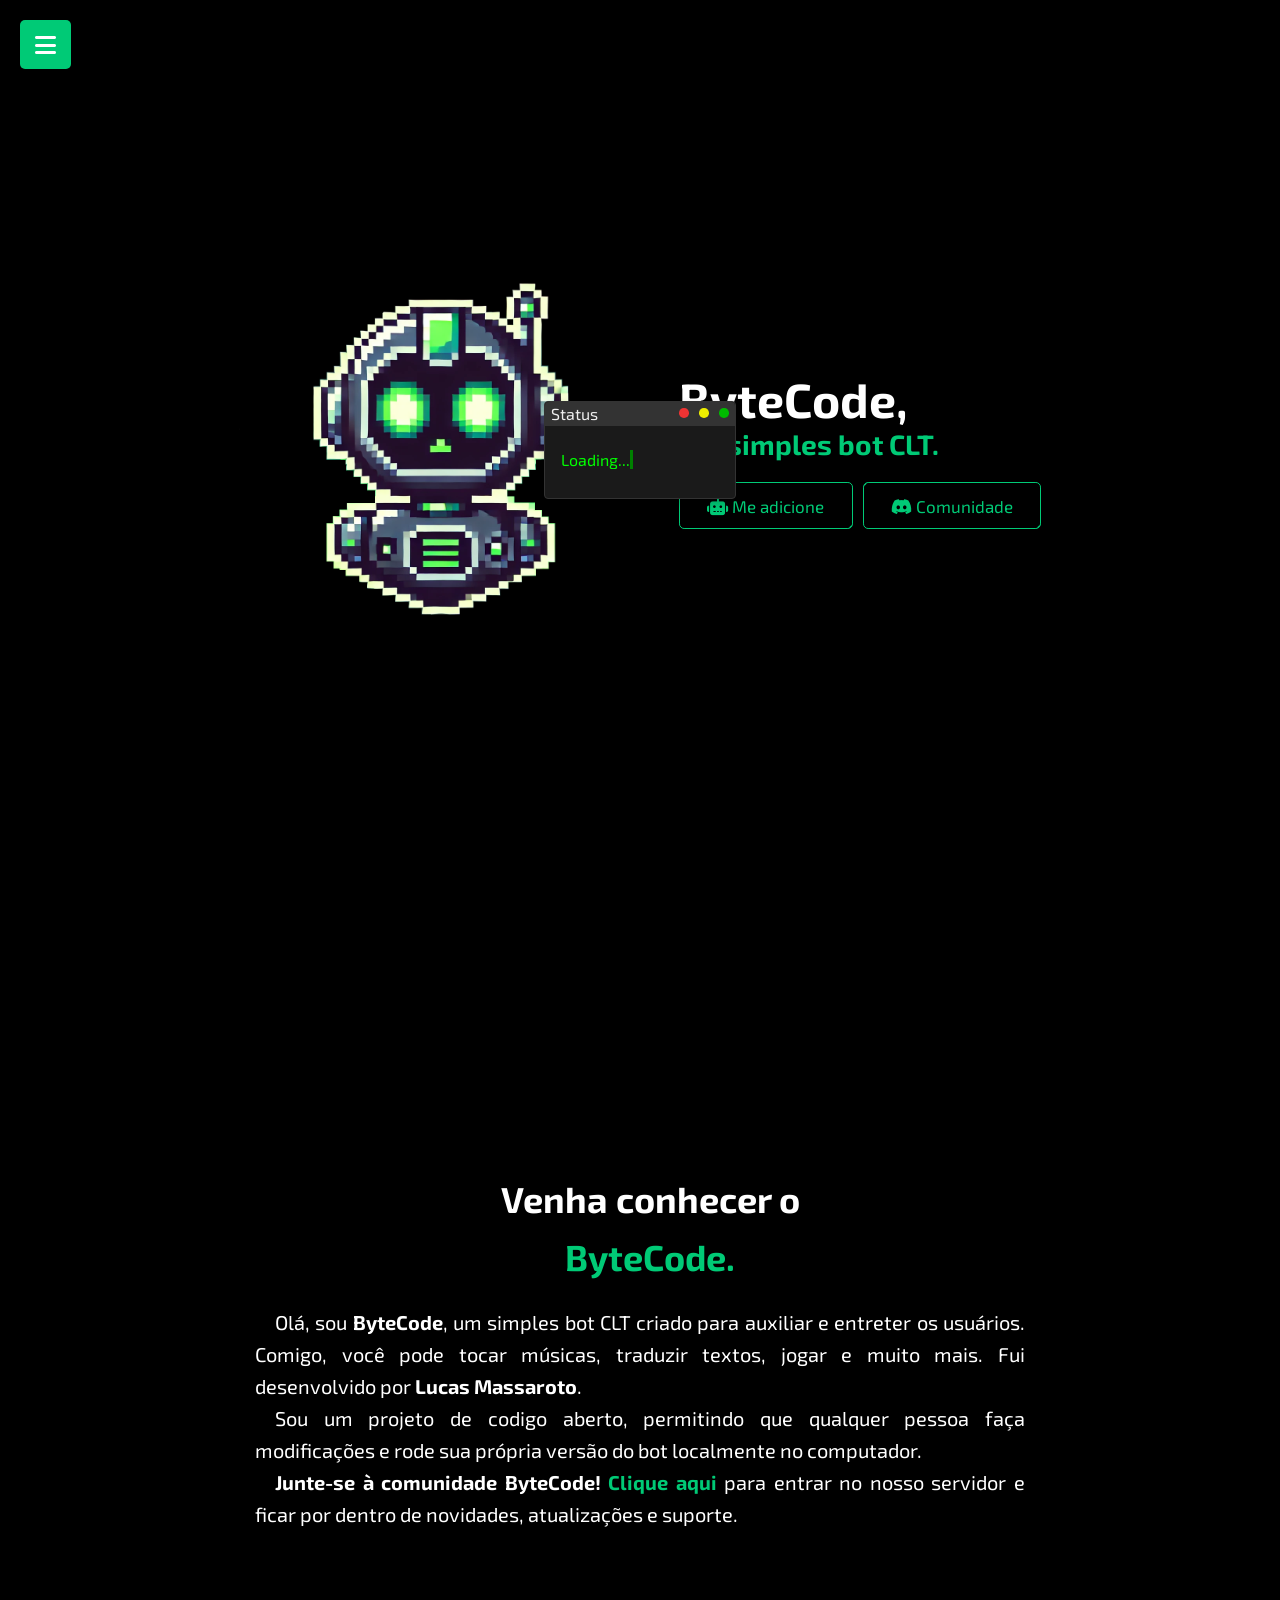
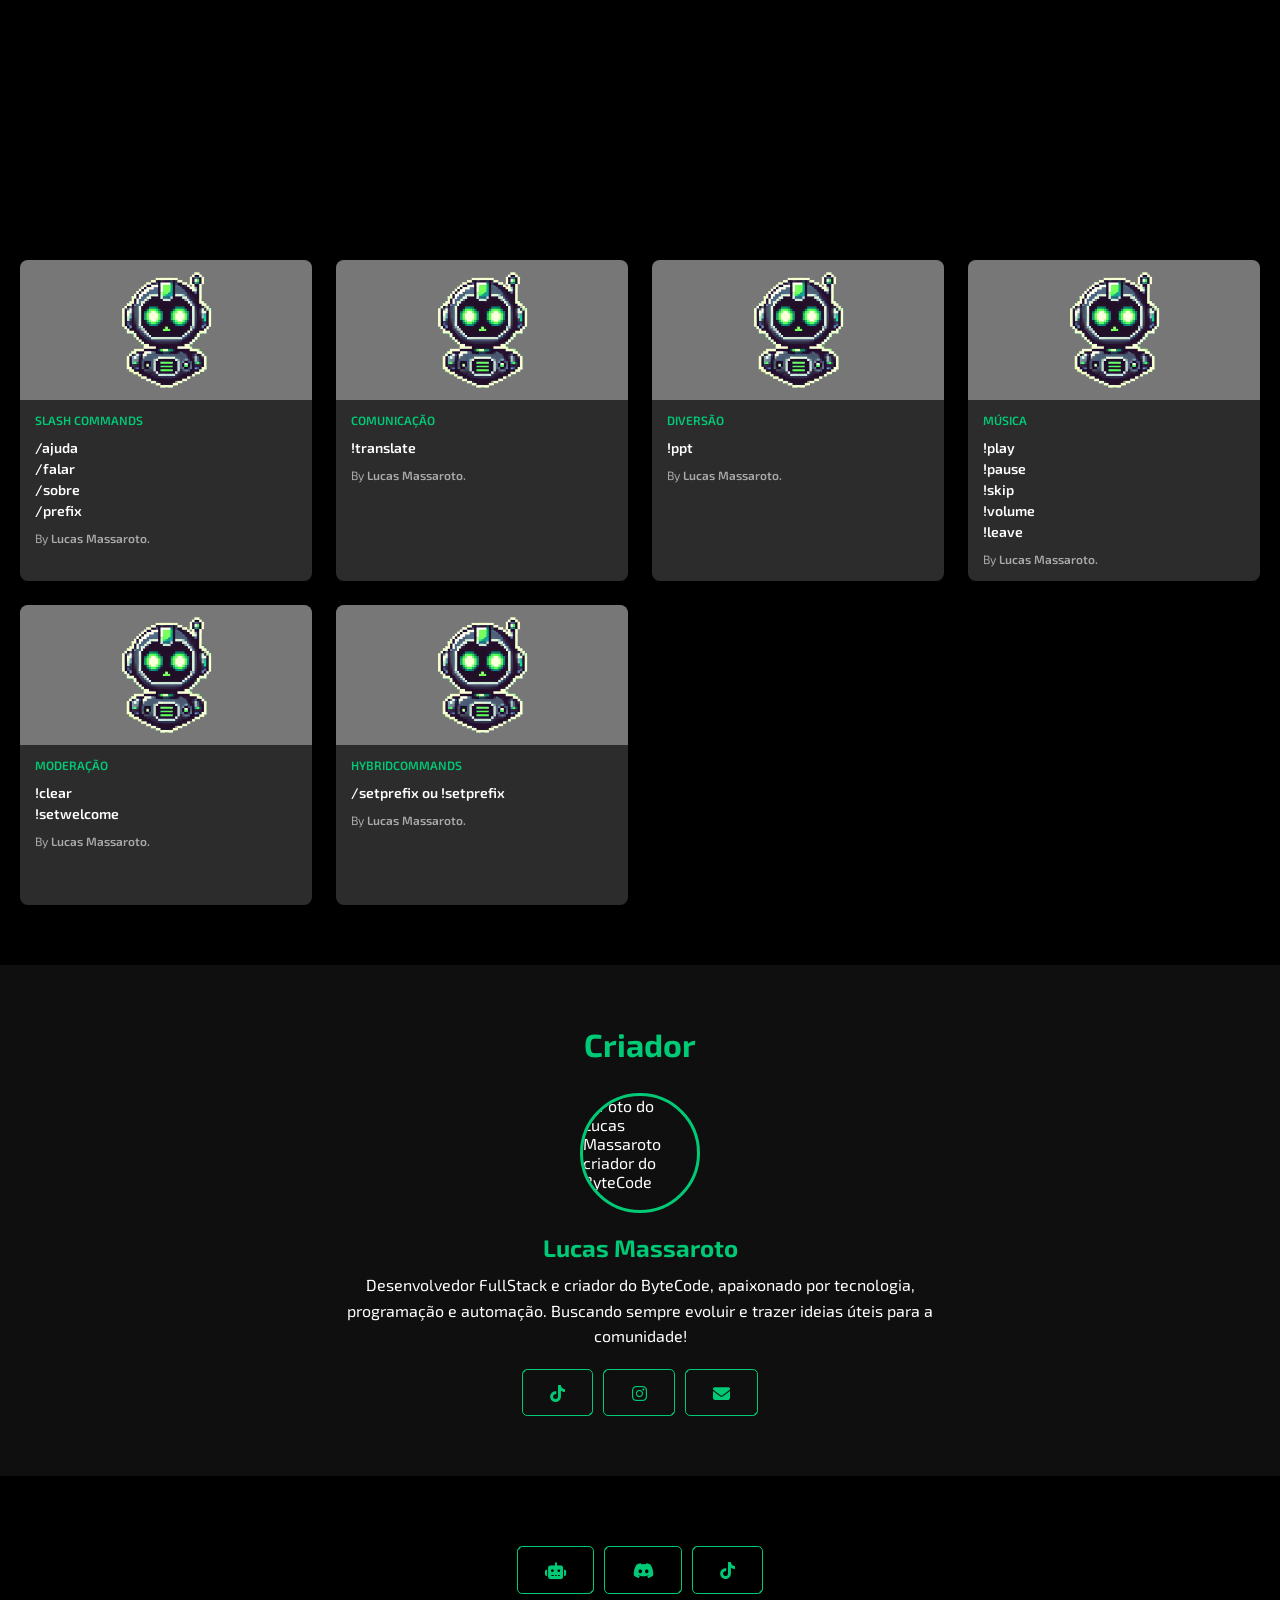
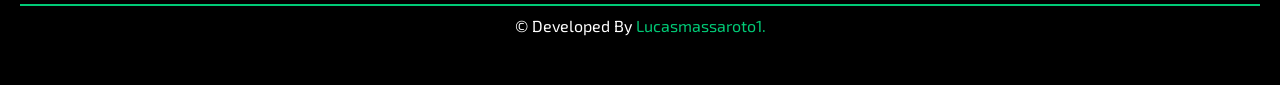
==== commit 43ba2e55: "arrumando footer" ====
--- a/index.html
+++ b/index.html
@@ -156,7 +156,7 @@
             </div>
         </div>
         <div class="line-footer borda">
-            <p>&copy; Develop By <a href="https://github.com/Lucasmassaroto1" target="_blank" rel="noopener noreferrer">Lucasmassaroto1.</a></p>
+            <p>&copy; Developed By <a href="https://github.com/Lucasmassaroto1" target="_blank" rel="noopener noreferrer">Lucasmassaroto1.</a></p>
         </div>
     </footer>
     <script src="src/script/script.js"></script>
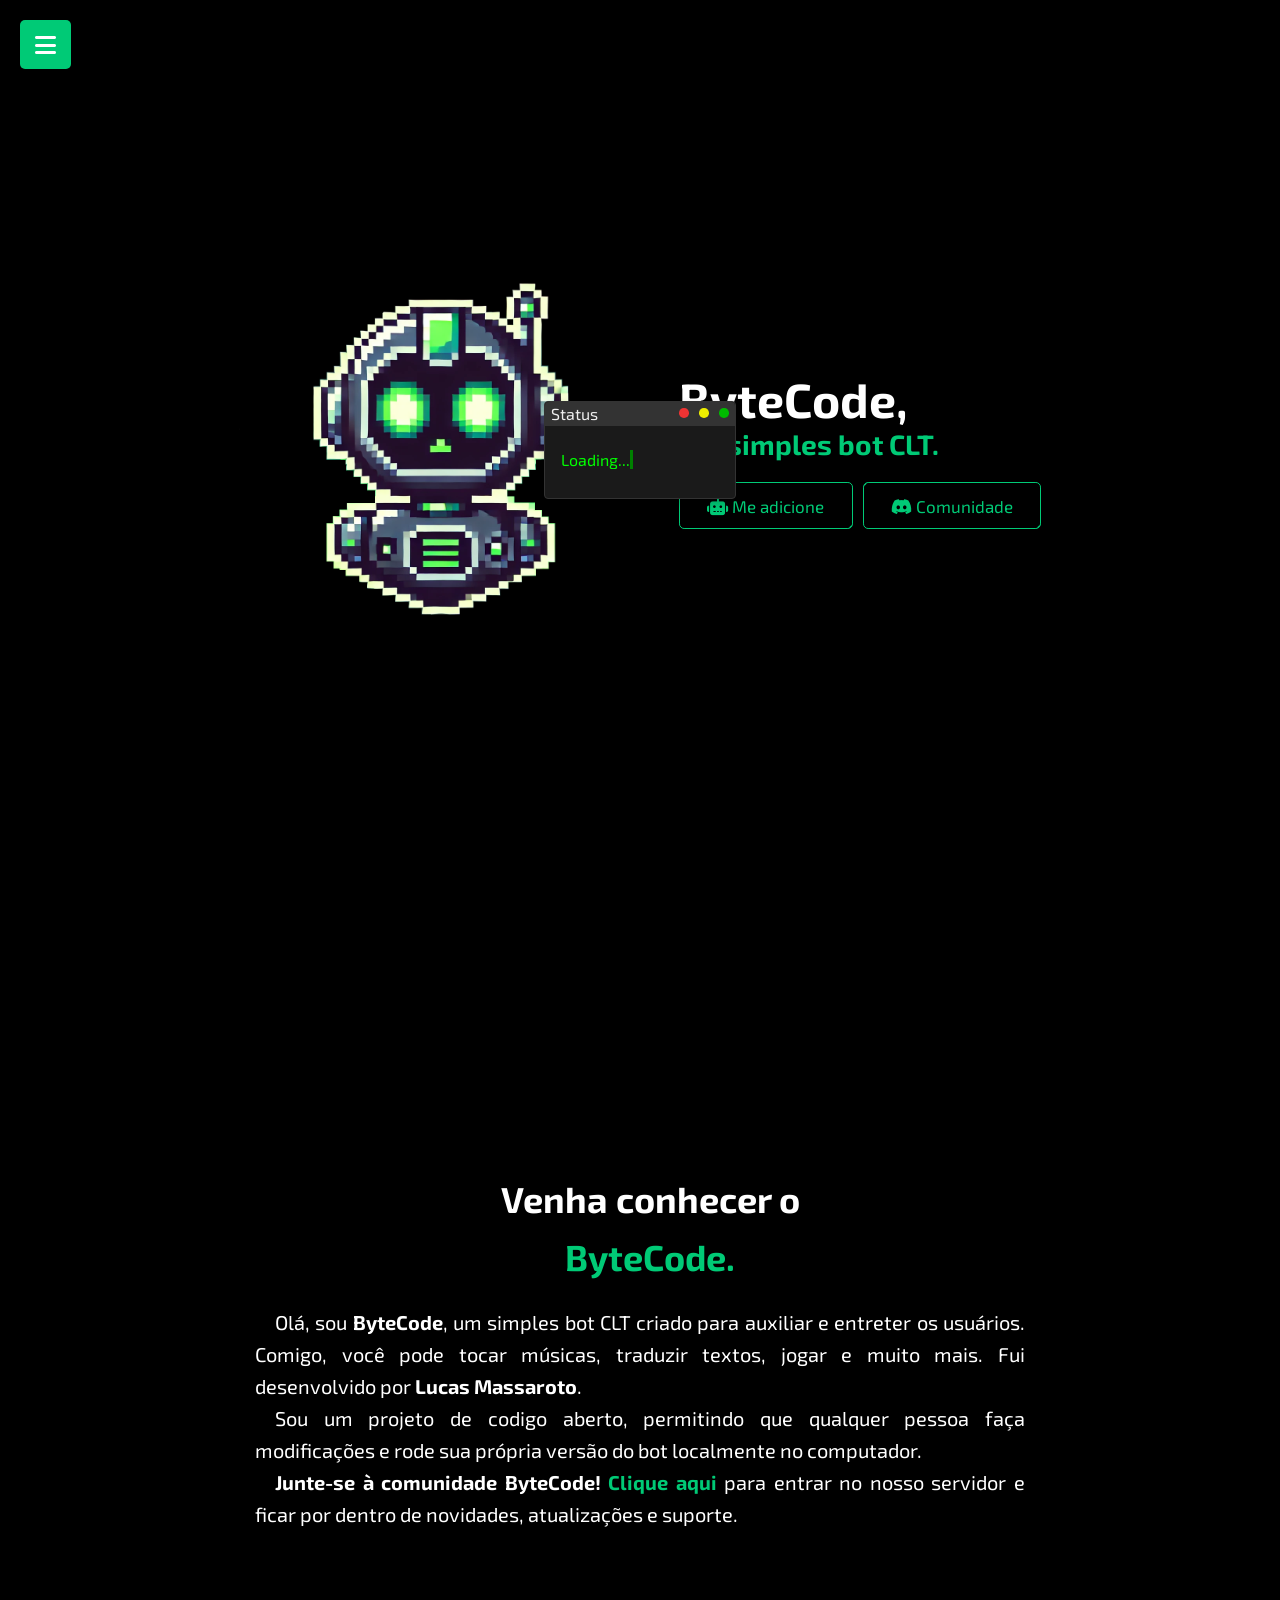
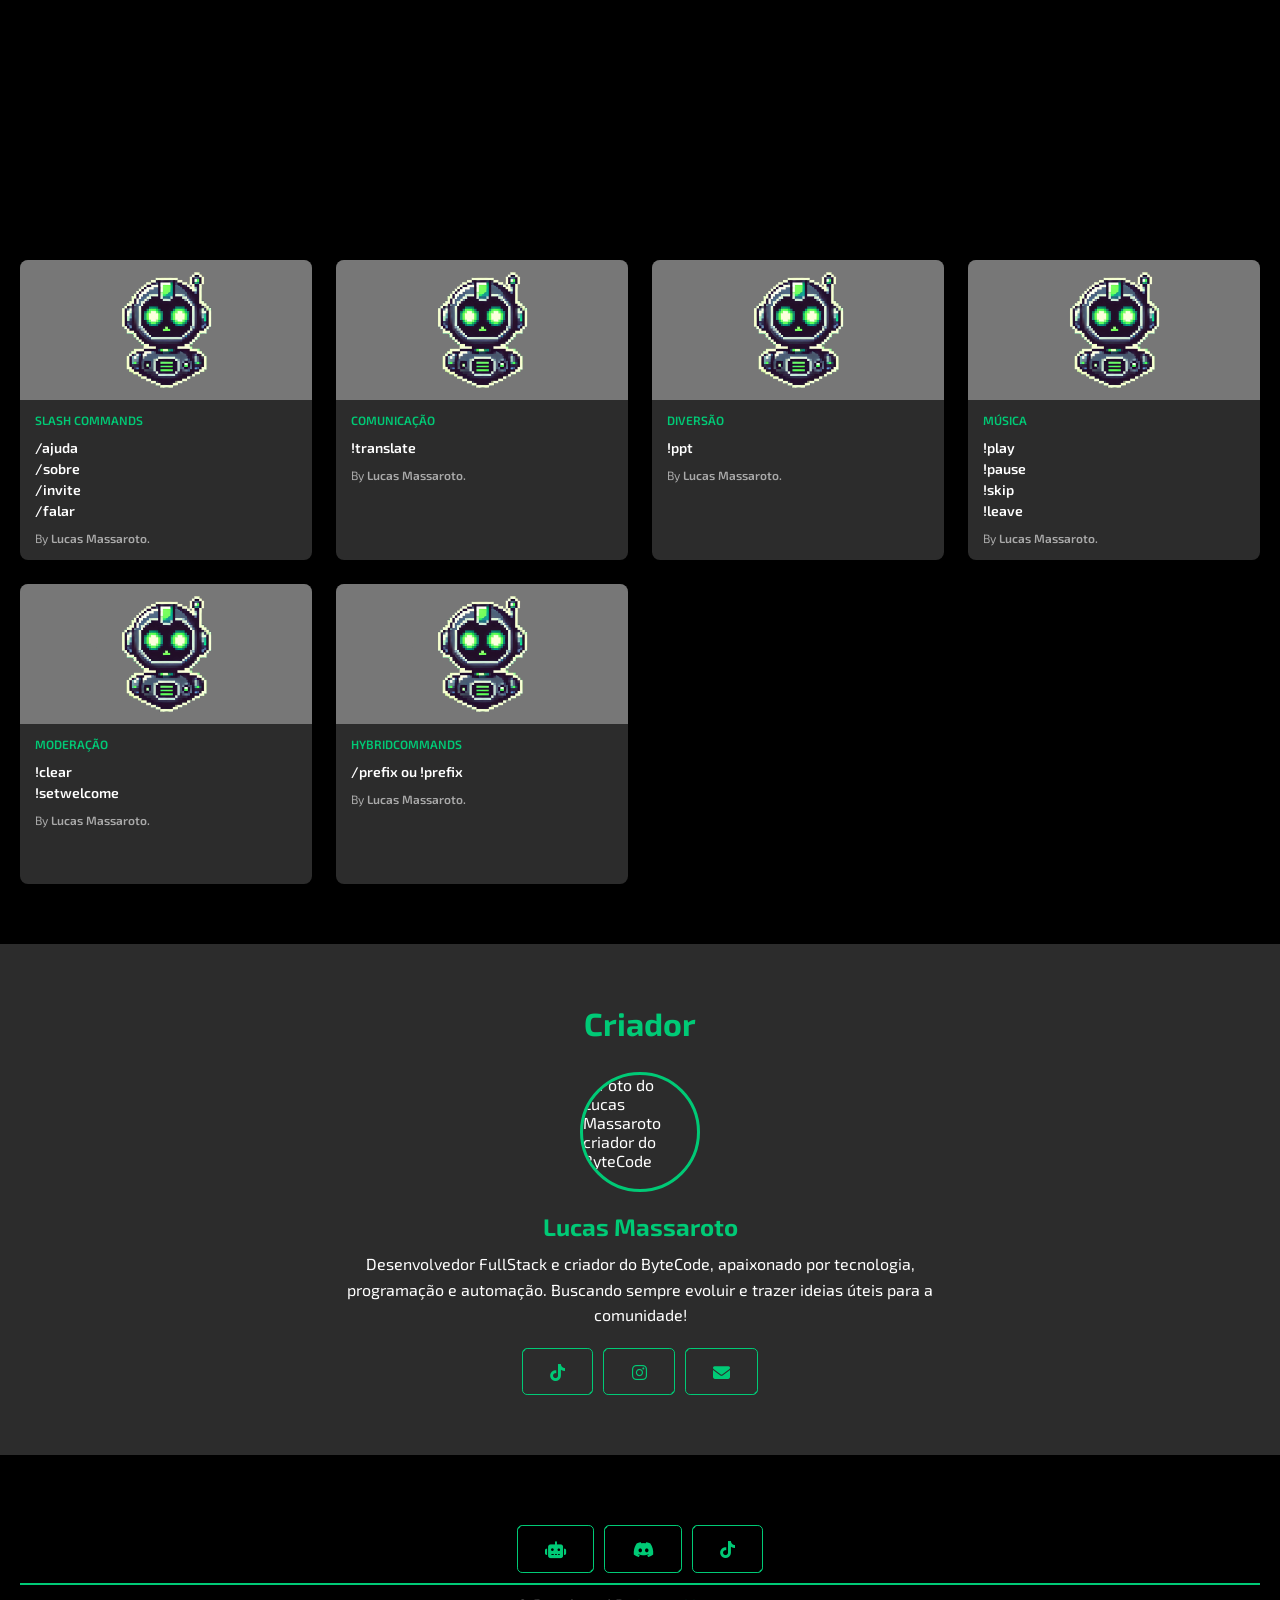
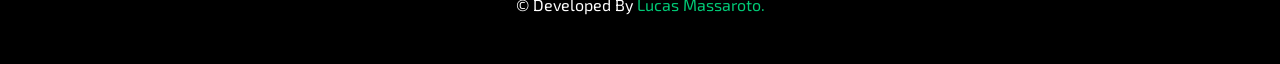
==== commit faac2a77: "dark/light theme" ====
--- a/index.html
+++ b/index.html
@@ -34,6 +34,7 @@
                 <li><a href="#comando"><i class="fa-solid fa-gears"></i><span>Comandos</span></a></li>
                 <li><a href="https://discord.com/oauth2/authorize?client_id=1309200248987586560&scope=bot&permissions=1759218604441591&intents=65535" target="_blank" rel="noopener noreferrer"><i class="fa-solid fa-plus"></i><span>Invite</span></a></li>
                 <li><a href="https://discord.gg/Bs9pMBnDX3" target="_blank" rel="noopener noreferrer"><i class="fa-brands fa-discord"></i><span>Comunidade</span></a></li>
+                <li><button id="toggleTheme"><i class="fa-solid fa-moon"></i></button></li>
             </ul>
         </nav>
         <div class="background"></div>
@@ -70,10 +71,12 @@
                 </div>
                 <div class="category">Slash Commands</div>
                 <div class="heading">
-                    <p>/ajuda</p>
-                    <p>/falar</p>
-                    <p>/sobre</p>
-                    <p>/prefix</p>
+                    <ul class="list-commands">
+                        <li>/ajuda</li>
+                        <li>/sobre</li>
+                        <li>/invite</li>
+                        <li>/falar</li>
+                    </ul>
                 </div>
                 <div class="author">By <span class="name">Lucas Massaroto.</span></div>
             </article>
@@ -82,7 +85,11 @@
                     <img src="src/image/ByteCode.svg" alt="ByteCodeLogo" />
                 </div>
                 <div class="category">Comunicação</div>
-                <div class="heading"><p>!translate</p></div>
+                <div class="heading">
+                    <ul class="list-commands">
+                        <li>!translate</li>
+                    </ul>
+                </div>
                 <div class="author">By <span class="name">Lucas Massaroto.</span></div>
             </article>
             <article class="card">
@@ -90,7 +97,11 @@
                     <img src="src/image/ByteCode.svg" alt="ByteCodeLogo" />
                 </div>
                 <div class="category">Diversão</div>
-                <div class="heading"><p>!ppt</p></div>
+                <div class="heading">
+                    <ul class="list-commands">
+                        <li>!ppt</li>
+                    </ul>
+                </div>
                 <div class="author">By <span class="name">Lucas Massaroto.</span></div>
             </article> 
             <article class="card">
@@ -99,11 +110,12 @@
                 </div>
                 <div class="category">Música</div>
                 <div class="heading">
-                    <p>!play</p>
-                    <p>!pause</p>
-                    <p>!skip</p>
-                    <p>!volume</p>
-                    <p>!leave</p>
+                    <ul class="list-commands">
+                        <li>!play</li>
+                        <li>!pause</li>
+                        <li>!skip</li>
+                        <li>!leave</li>
+                    </ul>
                 </div>
                 <div class="author">By <span class="name">Lucas Massaroto.</span></div>
             </article>
@@ -113,8 +125,10 @@
                 </div>
                 <div class="category">Moderação</div>
                 <div class="heading">
-                    <p>!clear</p>
-                    <p>!setwelcome</p>
+                    <ul class="list-commands">
+                        <li>!clear</li>
+                        <li>!setwelcome</li>
+                    </ul>
                 </div>
                 <div class="author">By <span class="name">Lucas Massaroto.</span></div>
             </article>
@@ -124,7 +138,9 @@
                 </div>
                 <div class="category">HybridCommands</div>
                 <div class="heading">
-                    <p>/setprefix ou !setprefix</p>
+                    <ul class="list-commands">
+                        <li>/prefix ou !prefix</li>
+                    </ul>
                 </div>
                 <div class="author">By <span class="name">Lucas Massaroto.</span></div>
             </article>
@@ -156,7 +172,7 @@
             </div>
         </div>
         <div class="line-footer borda">
-            <p>&copy; Developed By <a href="https://github.com/Lucasmassaroto1" target="_blank" rel="noopener noreferrer">Lucasmassaroto1.</a></p>
+            <p>&copy; Developed By <a href="https://github.com/Lucasmassaroto1" target="_blank" rel="noopener noreferrer">Lucas Massaroto.</a></p>
         </div>
     </footer>
     <script src="src/script/script.js"></script>
--- a/src/style/style.css
+++ b/src/style/style.css
@@ -6,6 +6,11 @@
   --color-bg: #000000;
   --color-card-bg: #2c2c2c;
   --color-scrollbar: rgba(161, 161, 161, 0.3);
+}
+body.light-mode {
+  --color-bg: #f5f5f5;
+  --color-txt: #111;
+  --color-card-bg: #e0e0e0;
 }
 
 /* ========== RESET & BASE ========== */
@@ -89,7 +94,7 @@
   position: absolute;
   border-radius: 50%;
   z-index: -1;
-  background-color: var(--color-primary);
+  background: var(--color-primary);
   transition: 1s ease;
 }
 .btn-global button::before{
@@ -118,7 +123,7 @@
   top: 0;
   width: 300px;
   height: 100%;
-  background-color: var(--color-card-bg);
+  background: var(--color-card-bg);
   border-radius: 0px 20px 20px 0px;
   z-index: 3;
   transition: left 0.5s cubic-bezier(0.68, -0.55, 0.27, 1.55);
@@ -160,6 +165,15 @@
   cursor: pointer;
   transition: left 0.5s ease;
 }
+#toggleTheme{
+  background: transparent;
+  color: var(--color-txt);
+  border: none;
+  padding: 10px;
+  font-size: 24px;
+  cursor: pointer;
+  transition: 0.3s ease;
+}
 .conteudo{
   width: 100%;
   transition: margin-left 0.5s ease;
@@ -191,6 +205,9 @@
 .menu-lateral ul li a i:hover{
   transform: translateX(5px) rotate(5deg);
 }
+#toggleTheme:hover{
+  transform: translateX(5px) rotate(5deg);
+}
 .toggle:hover{
   background-color: var(--color-secondary);
 }
@@ -298,6 +315,9 @@
   color: var(--color-primary);
   padding: 10px 15px 0;
 }
+.list-commands li{
+  list-style: none;
+}
 .heading{
   padding: 10px 15px;
   font-weight: 600;
@@ -316,8 +336,7 @@
 
 /* ========== CRIADOR ========== */
 #criador{
-  background-color: #0f0f0f;
-  color: var(--color-txt);
+  background: var(--color-card-bg);
   padding: 60px 20px;
 }
 .criador-container{
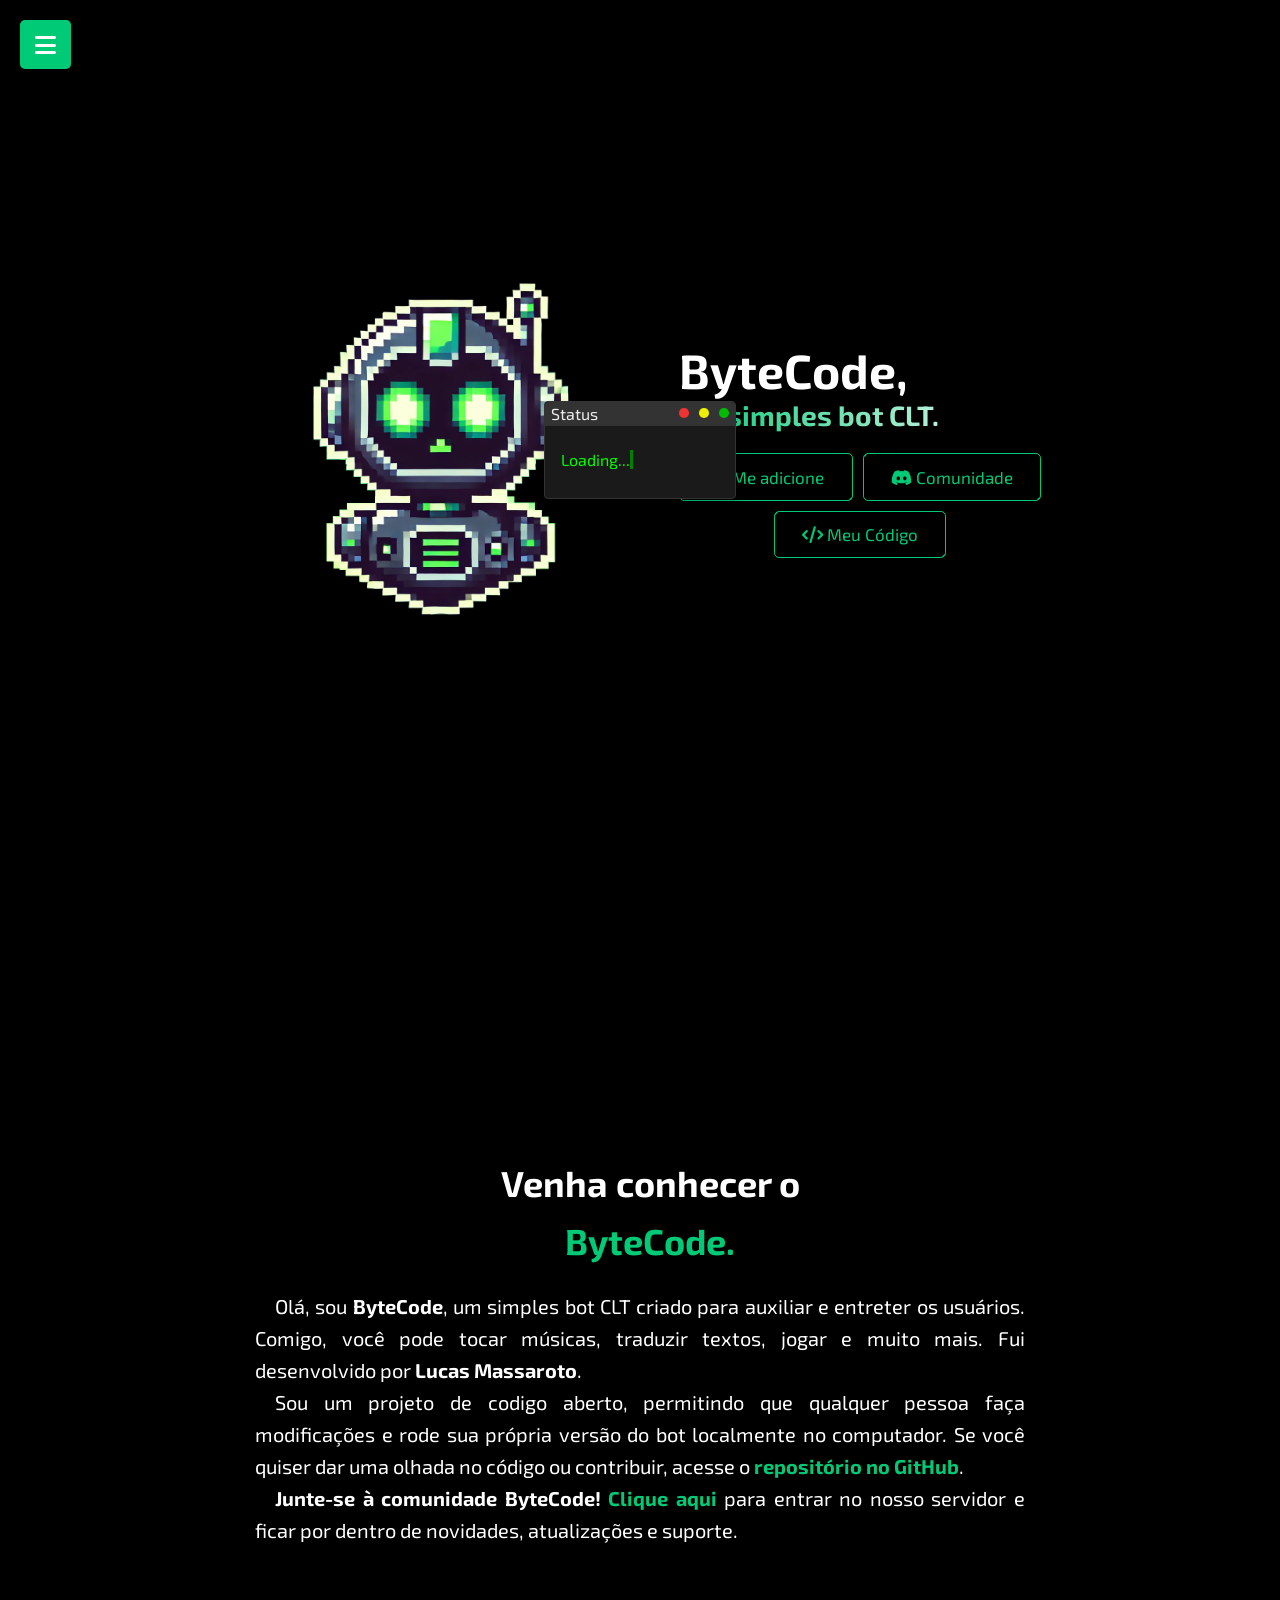
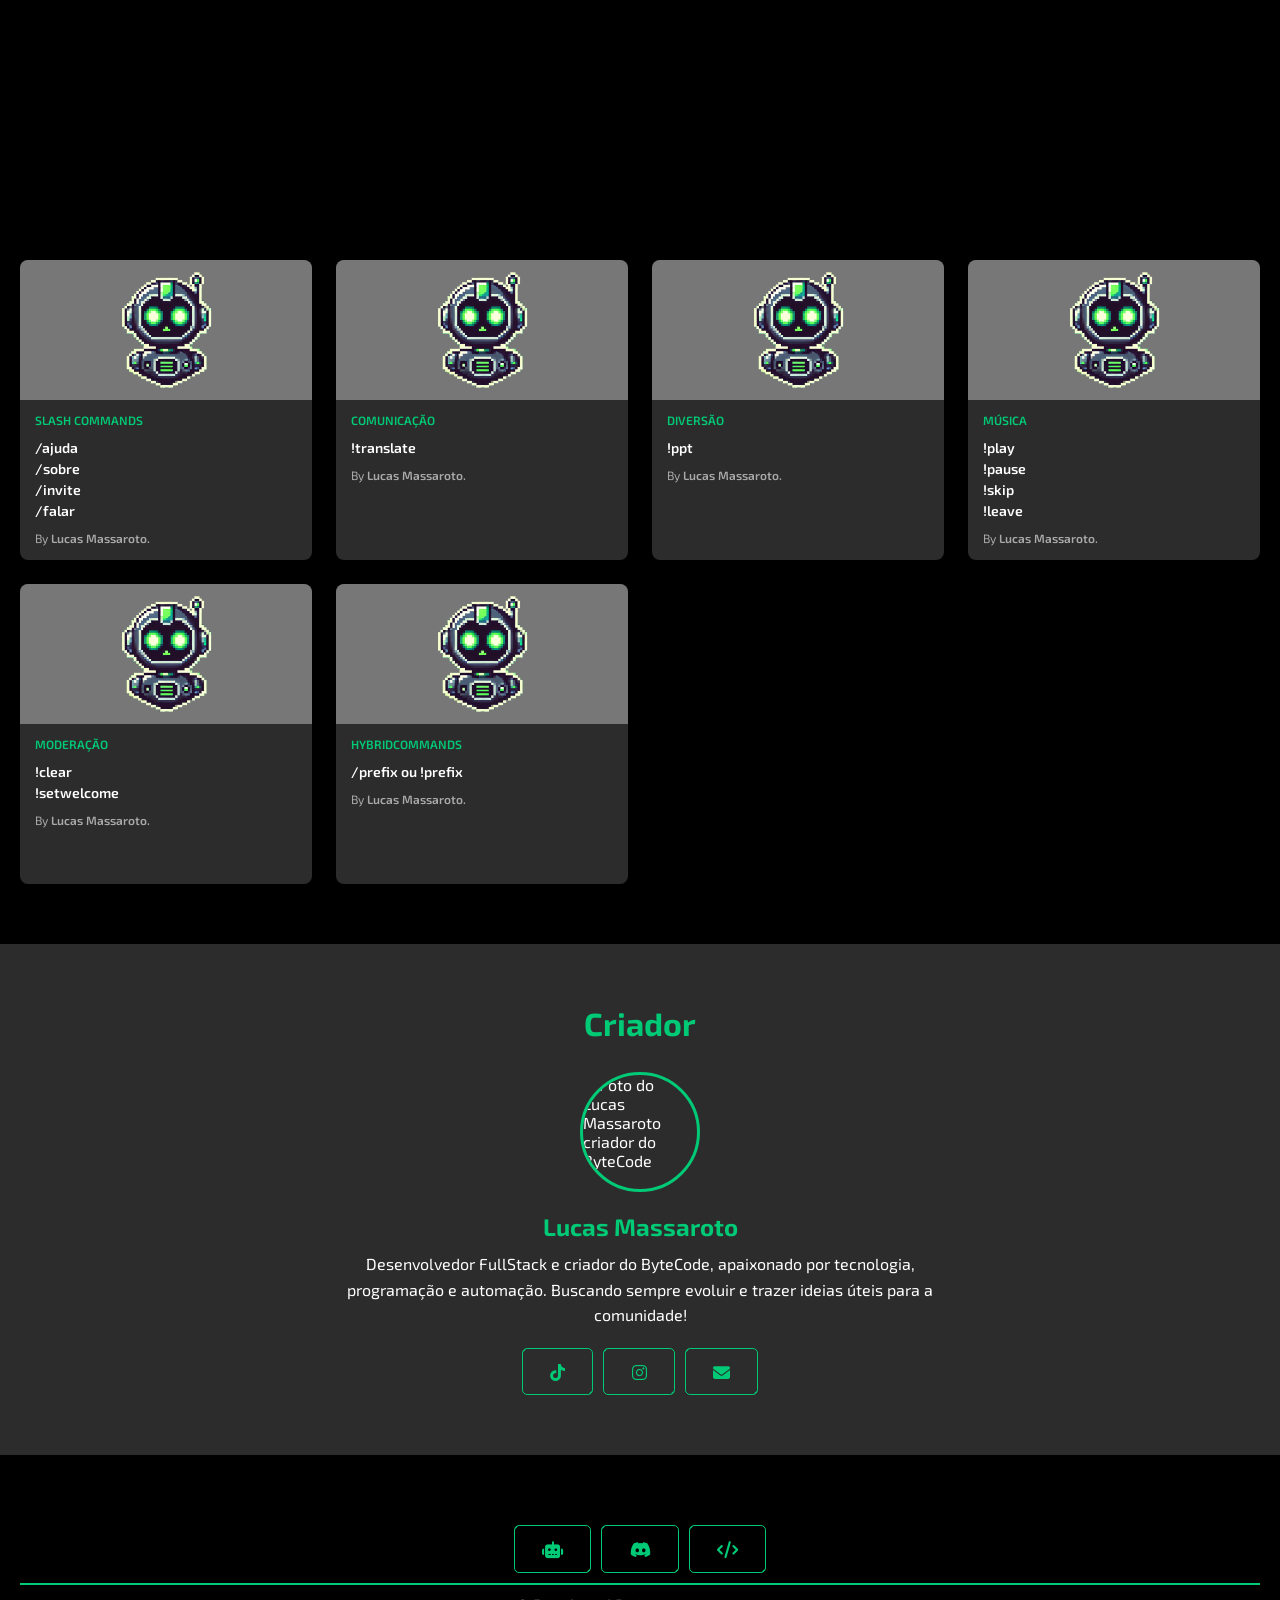
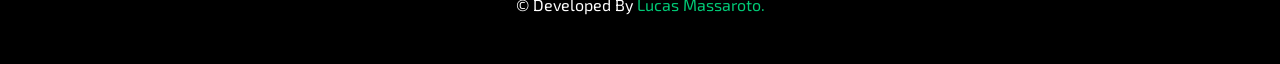
==== commit c8e36c4e: "animação e botão" ====
--- a/index.html
+++ b/index.html
@@ -5,10 +5,15 @@
     <meta name="viewport" content="width=device-width, initial-scale=1.0">
     <meta name="description" content="ByteCode, Um simples Bot CLT, criado para ajudar e entreter os usuários">
     <meta name="author" content="Lucas Massaroto">
+    <!-- ========== FONTES & ICONS ========== -->
     <link rel="stylesheet" href="https://fonts.googleapis.com/css2?family=Exo+2:ital,wght@0,100..900;1,100..900&display=swap">
     <link rel="stylesheet" href="https://cdnjs.cloudflare.com/ajax/libs/font-awesome/6.7.2/css/all.min.css" integrity="sha512-Evv84Mr4kqVGRNSgIGL/F/aIDqQb7xQ2vcrdIwxfjThSH8CSR7PBEakCr51Ck+w+/U6swU2Im1vVX0SVk9ABhg==" crossorigin="anonymous" referrerpolicy="no-referrer"/>
+    <!-- ========== FAVICON ========== -->
+    <link rel="shortcut icon" href="src/image/Favicon/favicon.ico" type="image/x-icon">
+    <!-- ========== ESTILOS & LOADING ========== -->
     <link rel="stylesheet" href="src/style/style.css">
-    <link rel="shortcut icon" href="src/image/Favicon/favicon.ico" type="image/x-icon">
+    <link rel="stylesheet" href="src/style/responsivel.css">
+    <script src="src/script/loading.js"></script>
     <title>ByteCode Discord Bot</title>
 </head>
 <body>
@@ -40,6 +45,7 @@
         <div class="background"></div>
     </header>
     <main class="conteudo">
+        <button id="voltarTopo" class="voltar-topo">↑</button>
         <section class="inicio fade" id="inicio">
             <div class="flex">
                 <div class="img-inicio">
@@ -51,6 +57,9 @@
                         <button onclick="window.open('https://discord.com/oauth2/authorize?client_id=1309200248987586560&scope=bot&permissions=1759218604441591&intents=65535', '_blank')" type="button"><i class="fa-solid fa-robot"></i> Me adicione</button>
                         <button onclick="window.open('https://discord.gg/Bs9pMBnDX3', '_blank')" type="button"><i class="fa-brands fa-discord"></i> Comunidade</button>
                     </div>
+                    <div class="individual">
+                        <button onclick="window.open('https://github.com/Lucasmassaroto1/botdiscord', '_blank')" type="button"><i class="fa-solid fa-code"></i> Meu Código</button>
+                    </div>
                 </div>
             </div>
         </section>
@@ -59,15 +68,15 @@
                 <div class="txt-sobre">
                     <h2 class="titulo">Venha conhecer o <span>ByteCode.</span></h2>
                     <p>Olá, sou <strong>ByteCode</strong>, um simples bot CLT criado para auxiliar e entreter os usuários. Comigo, você pode tocar músicas, traduzir textos, jogar e muito mais. Fui desenvolvido por <strong>Lucas Massaroto</strong>.</p>
-                    <p>Sou um projeto de codigo aberto, permitindo que qualquer pessoa faça modificações e rode sua própria versão do bot localmente no computador.</p>
+                    <p>Sou um projeto de codigo aberto, permitindo que qualquer pessoa faça modificações e rode sua própria versão do bot localmente no computador. Se você quiser dar uma olhada no código ou contribuir, acesse o <a href="https://github.com/Lucasmassaroto1/botdiscord" target="_blank" rel="noopener noreferrer">repositório no GitHub</a>.</p>
                     <p><strong>Junte-se à comunidade ByteCode!</strong> <a href="https://discord.gg/Bs9pMBnDX3" target="_blank" rel="noopener noreferrer">Clique aqui</a> para entrar no nosso servidor e ficar por dentro de novidades, atualizações e suporte.</p>
                 </div>
             </div>
         </section>
-        <section class="comando fade" id="comando">
-            <article class="card">
+        <section class="comando slide-right" id="comando">
+            <article class="card glow-effect">
                 <div class="card-image">
-                    <img src="src/image/ByteCode.svg" alt="ByteCodeLogo" />
+                    <img src="src/image/ByteCode.svg" loading="lazy" alt="ByteCodeLogo" />
                 </div>
                 <div class="category">Slash Commands</div>
                 <div class="heading">
@@ -80,9 +89,9 @@
                 </div>
                 <div class="author">By <span class="name">Lucas Massaroto.</span></div>
             </article>
-            <article class="card">
+            <article class="card glow-effect">
                 <div class="card-image">
-                    <img src="src/image/ByteCode.svg" alt="ByteCodeLogo" />
+                    <img src="src/image/ByteCode.svg" loading="lazy" alt="ByteCodeLogo" />
                 </div>
                 <div class="category">Comunicação</div>
                 <div class="heading">
@@ -92,9 +101,9 @@
                 </div>
                 <div class="author">By <span class="name">Lucas Massaroto.</span></div>
             </article>
-            <article class="card">
+            <article class="card glow-effect">
                 <div class="card-image">
-                    <img src="src/image/ByteCode.svg" alt="ByteCodeLogo" />
+                    <img src="src/image/ByteCode.svg" loading="lazy" alt="ByteCodeLogo" />
                 </div>
                 <div class="category">Diversão</div>
                 <div class="heading">
@@ -104,9 +113,9 @@
                 </div>
                 <div class="author">By <span class="name">Lucas Massaroto.</span></div>
             </article> 
-            <article class="card">
+            <article class="card glow-effect">
                 <div class="card-image">
-                    <img src="src/image/ByteCode.svg" alt="ByteCodeLogo" />
+                    <img src="src/image/ByteCode.svg" loading="lazy" alt="ByteCodeLogo" />
                 </div>
                 <div class="category">Música</div>
                 <div class="heading">
@@ -119,9 +128,9 @@
                 </div>
                 <div class="author">By <span class="name">Lucas Massaroto.</span></div>
             </article>
-            <article class="card">
+            <article class="card glow-effect">
                 <div class="card-image">
-                    <img src="src/image/ByteCode.svg" alt="ByteCodeLogo" />
+                    <img src="src/image/ByteCode.svg" loading="lazy" alt="ByteCodeLogo" />
                 </div>
                 <div class="category">Moderação</div>
                 <div class="heading">
@@ -132,9 +141,9 @@
                 </div>
                 <div class="author">By <span class="name">Lucas Massaroto.</span></div>
             </article>
-            <article class="card">
+            <article class="card glow-effect">
                 <div class="card-image">
-                    <img src="src/image/ByteCode.svg" alt="ByteCodeLogo" />
+                    <img src="src/image/ByteCode.svg" loading="lazy" alt="ByteCodeLogo" />
                 </div>
                 <div class="category">HybridCommands</div>
                 <div class="heading">
@@ -149,7 +158,7 @@
             <div class="criador-container">
                 <h2 class="titulo">Criador</h2>
                 <div class="perfil">
-                    <img src="https://avatars.githubusercontent.com/u/102060111?v=4" alt="Foto do Lucas Massaroto criador do ByteCode" class="foto-perfil"> 
+                    <img src="https://avatars.githubusercontent.com/u/102060111?v=4" alt="Foto do Lucas Massaroto criador do ByteCode" class="foto-perfil" loading="lazy"> 
                 <div class="texto">
                     <h3>Lucas Massaroto</h3>
                     <p>Desenvolvedor FullStack e criador do ByteCode, apaixonado por tecnologia, programação e automação. Buscando sempre evoluir e trazer ideias úteis para a comunidade!</p>
@@ -168,7 +177,7 @@
             <div class="btn-global">
                 <button onclick="window.open('https://discord.com/oauth2/authorize?client_id=1309200248987586560&scope=bot&permissions=1759218604441591&intents=65535', '_blank')" type="button"><i class="fa-solid fa-robot"></i></button>
                 <button onclick="window.open('https://discord.gg/Bs9pMBnDX3', '_blank')" type="button"><i class="fa-brands fa-discord"></i></button>
-                <button onclick="window.open('https://www.tiktok.com/@lucasmassaroto1', '_blank')" type="button"><i class="fa-brands fa-tiktok"></i></button>
+                <button onclick="window.open('https://github.com/Lucasmassaroto1/botdiscord', '_blank')" type="button"><i class="fa-solid fa-code"></i></button>
             </div>
         </div>
         <div class="line-footer borda">
--- a/src/style/style.css
+++ b/src/style/style.css
@@ -43,9 +43,9 @@
   font-weight: 700;
 }
 h2.titulo{
-  font-size: 36px;
+  font-size: 2.25rem; /* 36px */
   text-align: center;
-  margin-bottom: 20px;
+  margin-bottom: 1.25rem; /* 20px */
 }
 h2.titulo span{
   color: var(--color-primary);
@@ -55,7 +55,7 @@
   align-items: center;
   justify-content: center;
   flex-wrap: wrap;
-  gap: 40px;
+  gap: 2.5rem; /* 40px */
 }
 section{
   width: 100%;
@@ -63,12 +63,14 @@
   display: flex;
   justify-content: center;
   align-items: center;
+  animation: fadeInSlide 1s ease-out forwards;
+  animation-delay: 0.2s;
 }
 .btn-global{
   display: flex;
   flex-wrap: wrap;
-  gap: 10px;
-  margin-top: 20px;
+  gap: 0.625rem; /* 10px */
+  margin-top: 1.25rem; /* 20px */
   justify-content: center;
 }
 .btn-global button{
@@ -81,15 +83,15 @@
   cursor: pointer;
   transition: .5s;
   font-weight: 400;
-  font-size: 17px;
+  font-size: 1.0625rem; /* 17px */
   border: 1px solid;
   z-index: 1;
 }
 .btn-global button::before, .btn-global button::after{
   content: '';
   display: block;
-  width: 50px;
-  height: 50px;
+  width: 3.125rem; /* 50px */
+  height: 3.125rem; /* 50px */
   transform: translate(-50%, -50%);
   position: absolute;
   border-radius: 50%;
@@ -106,22 +108,76 @@
   top: calc(100% + 1rem);
 }
 .btn-global button:hover::before, .btn-global button:hover::after{
-  width: 410px;
-  height: 410px;
+  width: 25.625rem; /* 410px */
+  height: 25.625rem; /* 410px */
 }
 .btn-global button:hover{
   color: var(--color-bg);
+  animation: pulse 0.6s infinite;
 }
 .btn-global button:active{
   filter: brightness(.8);
 }
-
+.btn-global, .individual{
+  justify-content: center;
+}
+.individual{
+  display: flex;
+  flex-wrap: wrap;
+  gap: 0.625rem; /* 10px */
+  margin-top: 0.625rem; /* 10px */
+}
+.individual button{
+  color: var(--color-primary);
+  padding: 0.8rem 1.7rem;
+  background-color: transparent;
+  border-radius: .3em;
+  position: relative;
+  overflow: hidden;
+  cursor: pointer;
+  transition: .5s;
+  font-weight: 400;
+  font-size: 1.0625rem; /* 17px */
+  border: 1px solid;
+  z-index: 1;
+}
+.individual button::before, .individual button::after{
+  content: '';
+  display: block;
+  width: 3.125rem; /* 50px */
+  height: 3.125rem; /* 50px */
+  transform: translate(-50%, -50%);
+  position: absolute;
+  border-radius: 50%;
+  z-index: -1;
+  background-color: var(--color-primary);
+  transition: 1s ease;
+}
+.individual button::before{
+  top: -1rem;
+  left: -1rem;
+}
+.individual button::after{
+  left: calc(100% + 1rem);
+  top: calc(100% + 1rem);
+}
+.individual button:hover::before, .individual button:hover::after{
+  width: 25.625rem; /* 410px */
+  height: 25.625rem; /* 410px */
+}
+.individual button:hover{
+  color: var(--color-bg);
+  animation: pulse 0.6s infinite;
+}
+.individual button:active{
+  filter: brightness(.8);
+}
 /* ========== HEADER ========== */
 .menu-lateral{
   position: fixed;
-  left: -300px;
+  left: -18.75rem; /* -300px */
   top: 0;
-  width: 300px;
+  width: 18.75rem; /* 300px */
   height: 100%;
   background: var(--color-card-bg);
   border-radius: 0px 20px 20px 0px;
@@ -131,37 +187,37 @@
 .menu-lateral ul{
   list-style: none;
   padding: 0;
-  margin-top: 60px;
+  margin-top: 3.75rem; /* 60px */
 }
 .menu-lateral ul li{
-  padding: 15px 30px;
+  padding: 0.9375rem 1.875rem; /* 15px 30px */
 }
 .menu-lateral ul li a{
   color:var(--color-txt);
   text-decoration: none;
-  font-size: 18px;
+  font-size: 1.125rem; /* 18px */
   display: flex;
   align-items: center;
-  gap: 10px;
+  gap: 0.625rem; /* 10px */
   transition: transform 0.3s ease;
 }
 .menu-lateral ul li a span{
   text-decoration: none;
 }
 .menu-lateral ul li a i{
-  font-size: 24px;
+  font-size: 1.5rem; /* 24px */
 }
 .toggle{
   background-color:var(--color-primary);
   color:var(--color-txt);
   position: fixed;
-  left: 20px;
-  top: 20px;
+  left: 1.25rem; /* 20px */
+  top: 1.25rem; /* 20px */
   z-index: 3;
-  border-radius: 5px;
-  font-size: 24px;
+  border-radius: 0.3125rem; /* 5px */
+  font-size: 1.5rem; /* 24px */
   border: none;
-  padding: 10px 15px;
+  padding: 0.625rem 0.9375rem; /* 10px 15px*/
   cursor: pointer;
   transition: left 0.5s ease;
 }
@@ -169,8 +225,8 @@
   background: transparent;
   color: var(--color-txt);
   border: none;
-  padding: 10px;
-  font-size: 24px;
+  padding: 0.625rem; /* 10px */
+  font-size: 1.5rem; /* 24px */
   cursor: pointer;
   transition: 0.3s ease;
 }
@@ -215,7 +271,7 @@
   left: 0;
 }
 .toggle.ativo{
-  left: 320px;
+  left: 20rem; /* 320px */
 }
 .conteudo.ativo{
   margin-left: 0;
@@ -231,28 +287,25 @@
   height: 100vh;
 }
 .inicio .txt-inicio h1{
-  font-size: 48px;
-  margin-bottom: 20px;
+  font-size: 3rem; /* 48px */
+  margin-bottom: 1.25rem; /* 20px */
   line-height: 1.2;
 }
 .inicio .txt-inicio h1 span{
   display: block;
-  font-size: 28px;
-  color: var(--color-primary);
+  font-size: 1.75rem; /* 28px */
+  background: linear-gradient(90deg, var(--color-primary), var(--color-txt), var(--color-primary));
+  background-size: 200% auto;
+  color: transparent;
+  background-clip: text;
+  -webkit-background-clip: text;
+  animation: shine 4s linear infinite;
 }
 .inicio .img-inicio img{
   width: 100%;
-  max-width: 400px;
+  max-width: 25rem; /* 400px */
   position: relative;
   animation: flutuar 2s ease-in-out infinite alternate;
-}
-@keyframes flutuar{
-  0%{
-    top: 0;
-  }
-  100%{
-    top: 30px;
-  }
 }
 
 /* ========== SOBRE ========== */
@@ -260,15 +313,15 @@
   height: 100vh;
 }
 .sobre .txt-sobre{
-  max-width: 800px;
-  text-indent: 20px;
+  max-width: 50rem; /* 800px */
+  text-indent: 1.25rem; /* 20px */
   text-align: justify;
-  font-size: 20px;
+  font-size: 1.25rem; /* 20px */
   line-height: 1.6;
-  padding: 0 15px;
+  padding: 0 0.9375rem; /* 0 15px */
 }
 .sobre .txt-sobre h2{
-  margin-bottom: 20px;
+  margin-bottom: 1.25rem; /* 20px */
 }
 .sobre .txt-sobre h2 span{
   display: block;
@@ -286,48 +339,50 @@
 /* ========== COMANDOS ========== */
 .comando{
   display: grid;
-  grid-template-columns: repeat(auto-fit, minmax(250px, 1fr));
-  gap: 24px;
-  padding: 60px 20px;
+  grid-template-columns: repeat(auto-fit, minmax(15.625rem, 1fr)); /* 250px */
+  gap: 1.5rem; /* 24px */
+  padding: 3.75rem 1.25rem; /* 60px 20px */
   align-items: stretch;
 }
 .card{
   background: var(--color-card-bg);
-  border-radius: 8px;
+  border-radius: 0.5rem; /* 8px */
   overflow: hidden;
   display: flex;
   flex-direction: column;
   transition: transform 0.3s;
-  min-height: 300px;
+  min-height: 18.75rem; /* 300px */
+  animation: fadeInSlide 1s ease-out forwards;
+  animation-delay: 0.3s;
 }
 .card:hover{
   transform: scale(1.02);
 }
 .card-image img{
   width: 100%;
-  height: 140px;
+  height: 8.75rem; /* 140px */
   background-color: #777;
 }
 .category{
-  font-size: 12px;
+  font-size: 0.75rem; /* 12px */
   font-weight: 600;
   text-transform: uppercase;
   color: var(--color-primary);
-  padding: 10px 15px 0;
+  padding: 0.625rem 0.9375rem 0; /* 10px 15px 0 */
 }
 .list-commands li{
   list-style: none;
 }
 .heading{
-  padding: 10px 15px;
+  padding: 0.625rem 0.9375rem; /* 10px 15px */
   font-weight: 600;
   color: var(--color-txt);
-  font-size: 14px;
+  font-size: 0.875rem; /* 14px */
   line-height: 1.5;
 }
 .author{
-  padding: 0 15px 15px;
-  font-size: 12px;
+  padding: 0 0.9375rem 0.9375rem; /* 0 15px 15px */
+  font-size: 0.75rem; /* 12px */
   color: #aaa;
 }
 .author .name{
@@ -337,15 +392,15 @@
 /* ========== CRIADOR ========== */
 #criador{
   background: var(--color-card-bg);
-  padding: 60px 20px;
+  padding: 3.75rem 1.25rem; /* 60px 20px */
 }
 .criador-container{
-  max-width: 1000px;
+  max-width: 62.5rem; /* 1000px */
   margin: 0 auto;
 }
 .criador-container h2{
-  font-size: 2rem;
-  margin-bottom: 30px;
+  font-size: 2rem; /* 32px */
+  margin-bottom: 1.875rem; /* 30px */
   text-align: center;
   color: var(--color-primary);
 }
@@ -353,22 +408,22 @@
   display: flex;
   flex-direction: column;
   align-items: center;
-  gap: 20px;
+  gap: 1.25rem; /* 20px */
 }
 .perfil img{
-  width: 120px;
-  height: 120px;
+  width: 7.5rem; /* 120px */
+  height: 7.5rem; /* 120px */
   border-radius: 50%;
   border: 3px solid var(--color-primary);
 }
 .texto{
-  max-width: 600px;
+  max-width: 37.5rem; /* 600px */
   text-align: center;
 }
 .texto h3{
   font-size: 1.5rem;
   color: var(--color-primary);
-  margin-bottom: 10px;
+  margin-bottom: 0.625rem; /* 10px */
 }
 .texto p{
   font-size: 1rem;
@@ -377,12 +432,12 @@
 
 /* ========== FOOTER ========== */
 footer{
-  padding: 40px 20px;
+  padding: 2.5rem 1.25rem; /* 40px 20px */
   text-align: center;
   color: var(--color-txt);
 }
 footer .line-footer{
-  padding: 10px 0;
+  padding: 0.625rem 0; /* 10px 0 */
 }
 footer .btn-adiciona{
   justify-content: center;
@@ -396,47 +451,6 @@
 }
 footer a:hover{
   text-decoration: underline;
-}
-
-/* ========== RESPONSIVO ========== */
-@media screen and (max-width: 768px){
-  .menu-lateral{
-    width: 220px;
-  }
-  .toggle.ativo{
-    left: 240px;
-  }
-  .inicio .txt-inicio h1{
-    font-size: 36px;
-  }
-  .inicio .txt-inicio h1 span{
-    font-size: 24px;
-  }
-  .sobre .txt-sobre{
-    font-size: 18px;
-    text-indent: 10px;
-  }
-  section.comando{
-    grid-template-columns: 1fr;
-  }
-}
-@media screen and (max-width: 991px){
-  section.inicio .flex{
-    gap: 40px;
-  }
-  .inicio .txt-inicio h1{
-    font-size: 36px;
-  }
-  .img-inicio img{
-    width: 100%;
-  }
-  section.sobre{
-    padding: 80px 4%;
-  }
-  .perfil{
-    flex-direction: column;
-    align-items: center;
-  }
 }
 
 /* ========== ANIMAÇÕES ========== */
@@ -446,6 +460,56 @@
 }
 .fade.visible{
   opacity: 1;
+}
+.slide-right{
+  opacity: 0;
+  animation: slideRight 1s ease-out;
+}
+.slide-right.visible{
+  opacity: 1;
+}
+.glow-effect{
+  opacity: 0;
+  position: relative;
+  overflow: hidden;
+}
+.glow-effect::before{
+  content: '';
+  position: absolute;
+  top: -50%;
+  left: -50%;
+  width: 200%;
+  height: 200%;
+  background: linear-gradient(120deg, transparent, var(--color-primary), transparent);
+  transform: rotate(25deg);
+  animation: shimmer 2.5s forwards;
+}
+.glow-effect.visible{
+  opacity: 1;
+}
+section:nth-child(2){
+  animation-delay: 0.4s;
+}
+section:nth-child(3){
+  animation-delay: 0.6s;
+}
+section:nth-child(4){
+  animation-delay: 0.8s;
+}
+.card:nth-child(2){
+  animation-delay: 0.5s;
+}
+.card:nth-child(3){
+  animation-delay: 0.7s;
+}
+.card:nth-child(4){
+  animation-delay: 0.9s;
+}
+.card:nth-child(5){
+  animation-delay: 1.1s;
+}
+.card:nth-child(6){
+  animation-delay: 1.3s;
 }
 .terminal-loader{
   border: 0.1em solid #333;
@@ -514,6 +578,22 @@
   blinkCursor 0.5s step-end infinite alternate;
   margin-top: 1.5em;
 }
+.voltar-topo{
+  position: fixed;
+  bottom: 2rem;
+  right: 2rem;
+  display: none;
+  width: 3rem;
+  height: 3rem;
+  font-size: 1.5rem;
+  border: none;
+  background: var(--color-primary);
+  color: var(--color-txt);
+  border-radius: 50%;
+  cursor: pointer;
+  z-index: 1;
+}
+/* ========== KEYFRAMES ========== */
 @keyframes blinkCursor{
   50%{
     border-right-color: transparent;
@@ -533,3 +613,48 @@
     width: 0;
   }
 }
+@keyframes flutuar{
+  0%{
+    top: 0;
+  }
+  100%{
+    top: 30px;
+  }
+}
+@keyframes shine{
+  0%{
+    background-position: -200%;
+  }
+  100%{
+    background-position: 200%;
+  }
+}
+@keyframes pulse{
+  0%{
+    transform: scale(1);
+  }
+  50%{
+    transform: scale(1.05);
+  }
+  100%{
+    transform: scale(1);
+  }
+}
+@keyframes slideRight{
+  0%{
+    opacity: 0;
+    transform: translateX(-100px);
+  }
+  100%{
+    opacity: 1;
+    transform: translateX(0);
+  }
+}
+@keyframes shimmer{
+  0%{
+    transform: translateX(-100%) rotate(25deg);
+  }
+  100%{
+    transform: translateX(100%) rotate(25deg);
+  }
+}
--- a/src/style/responsivel.css
+++ b/src/style/responsivel.css
@@ -0,0 +1,51 @@
+/* ========== RESPONSIVO ========== */
+@media screen and (max-width: 48rem){ /*768px*/
+    .menu-lateral{
+        width: 13.75rem; /*220px*/
+    }
+    .toggle.ativo{
+        left: 15rem; /*140px*/
+    }
+    .inicio .txt-inicio h1{
+        font-size: 2.25rem; /*36px*/
+    }
+    .inicio .txt-inicio h1 span{
+        font-size: 1.5rem; /*24px*/
+    }
+    .sobre .txt-sobre{
+        font-size: 1.125rem; /*18px*/
+        text-indent: 0.625rem; /*10px*/
+    }
+    section.comando{
+        grid-template-columns: 1fr;
+    }
+    .glow-effect::before{
+        transform: rotate(0deg);
+    }
+    @keyframes shimmer{
+        0%{
+            transform: translateX(-100%) rotate(15deg);
+        }
+        100%{
+            transform: translateX(100%) rotate(15deg);
+        }
+    }
+}
+@media screen and (max-width: 61.9375rem){ /*991px*/
+    section.inicio .flex{
+        gap: 2.5rem; /*40px*/
+    }
+    .inicio .txt-inicio h1{
+        font-size: 2.25rem; /*36px*/
+    }
+    .img-inicio img{
+        width: 100%;
+    }
+    section.sobre{
+        padding: 5rem 4%; /*80px 4%*/
+    }
+    .perfil{
+        flex-direction: column;
+        align-items: center;
+    }
+}
